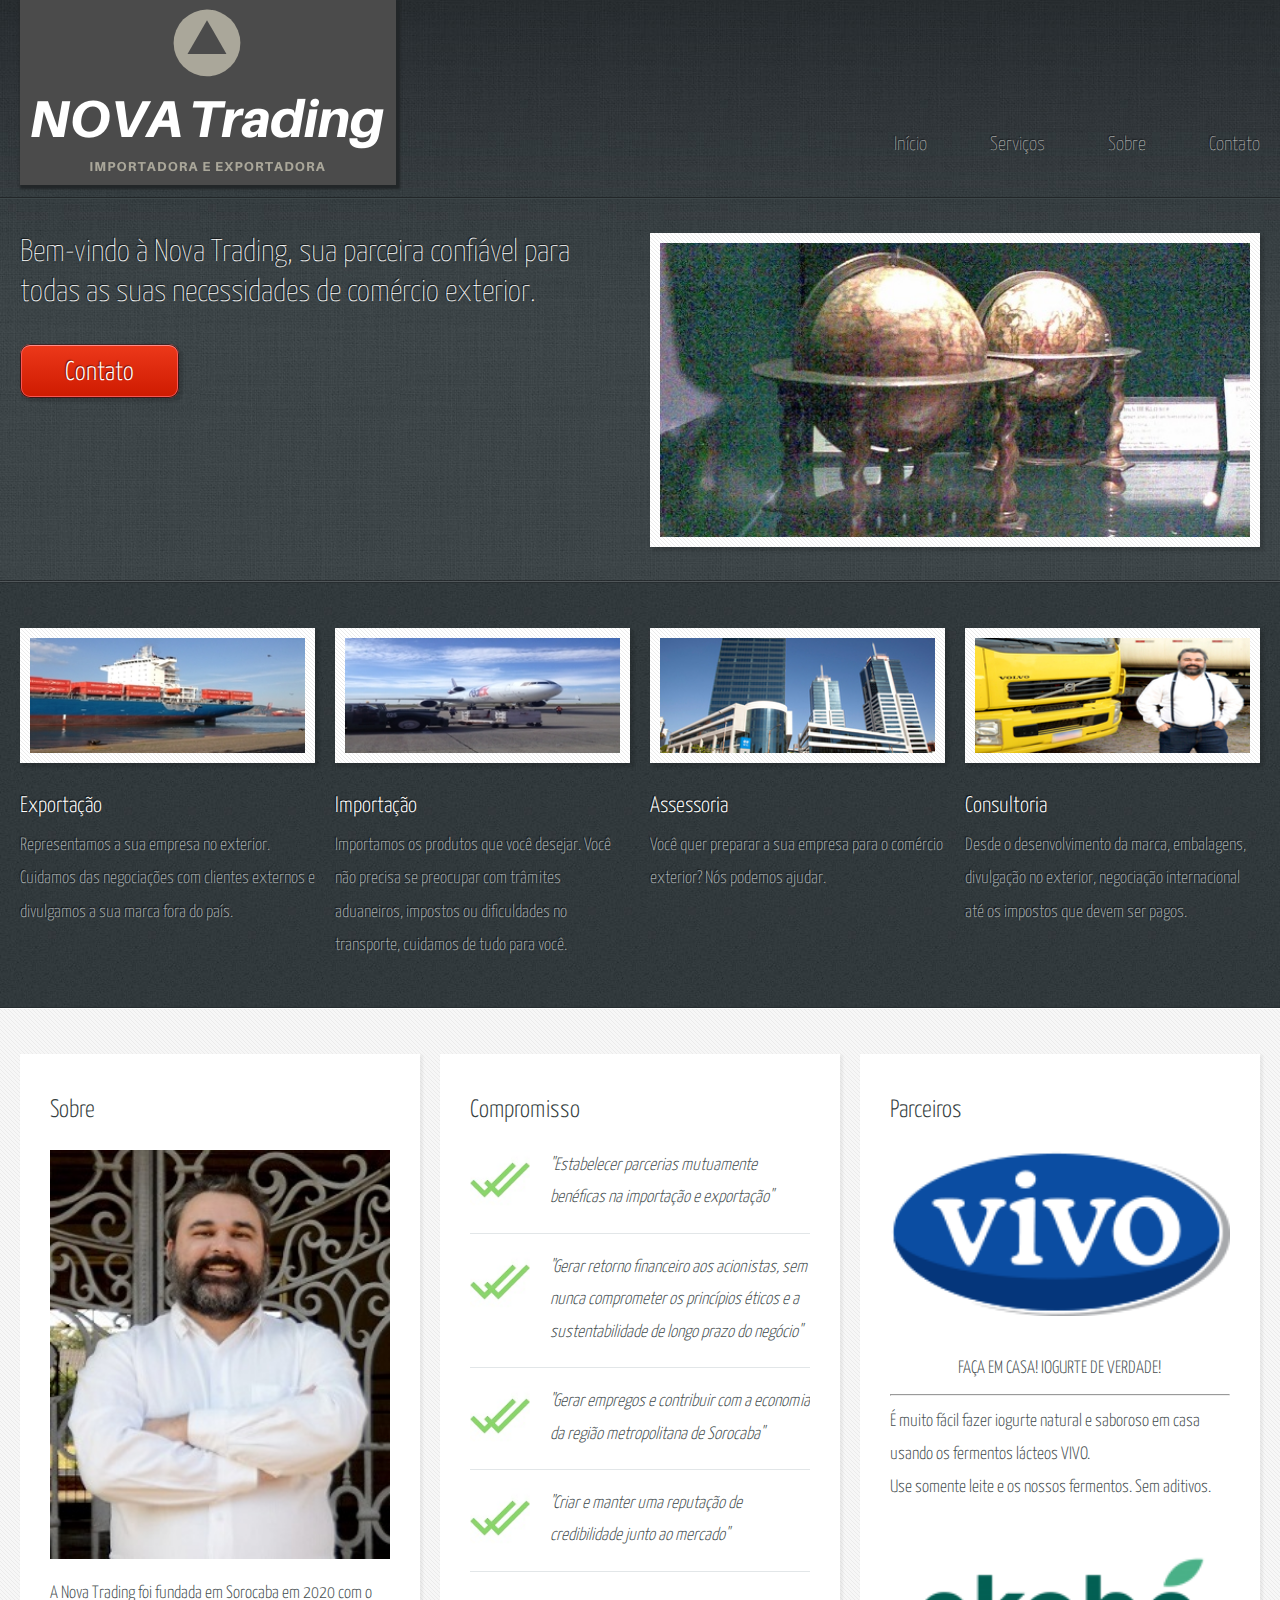
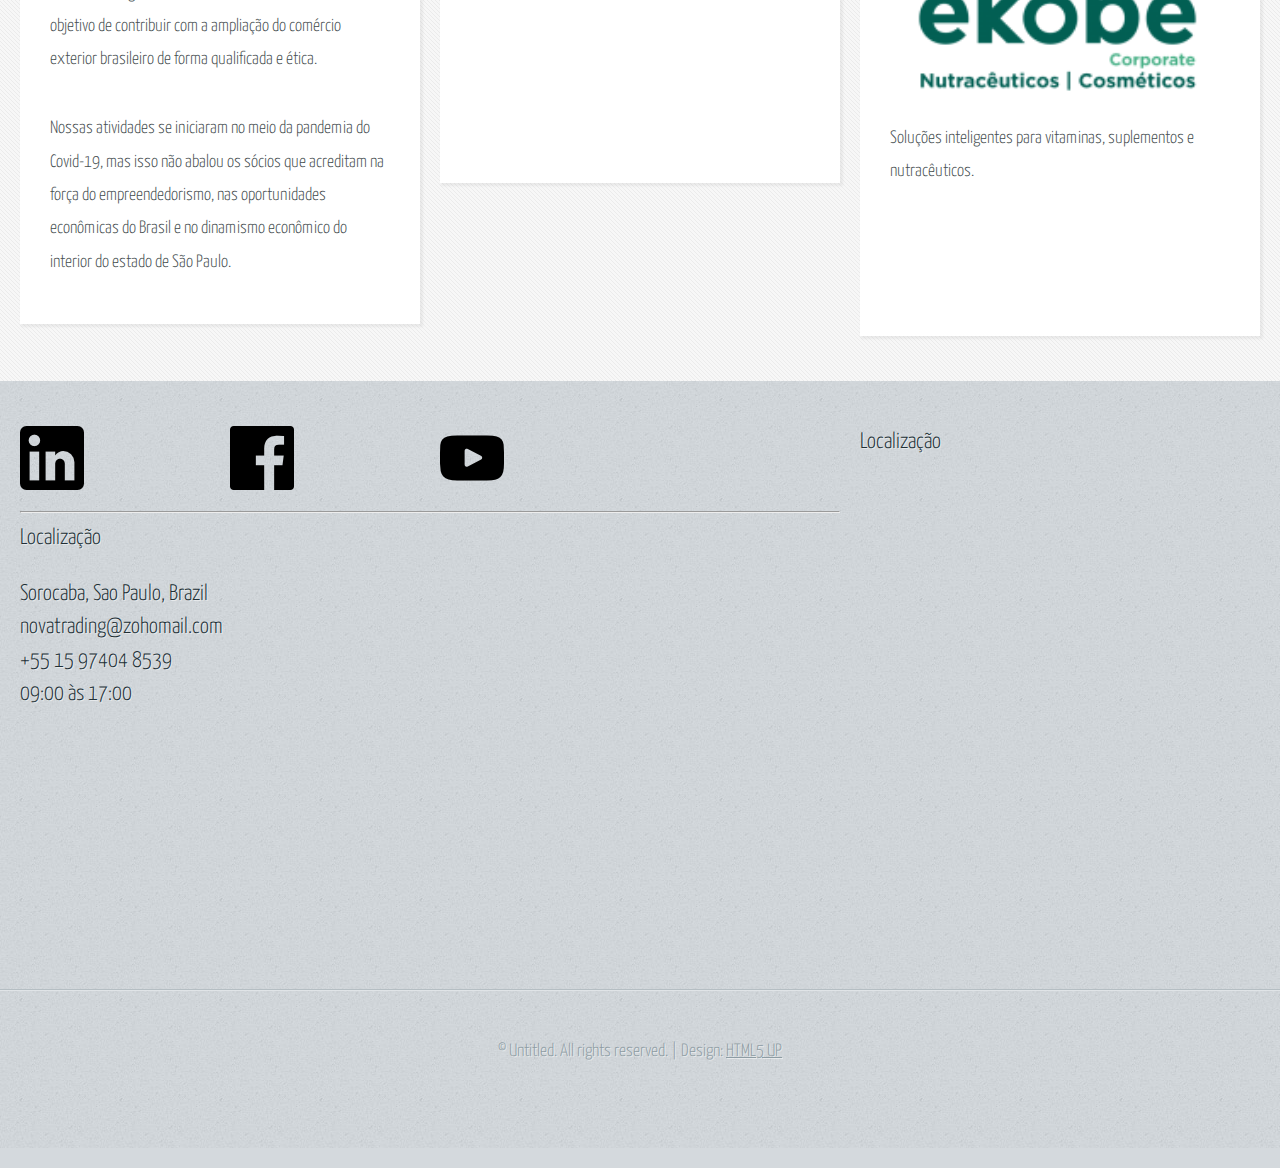
==== index.html @ 3f0acc8b "Ajustes na página inicial" ====
<!DOCTYPE HTML>
<!--
	Halcyonic by HTML5 UP
	html5up.net | @ajlkn
	Free for personal and commercial use under the CCA 3.0 license (html5up.net/license)
-->
<html>
	<head>
		<title>NOVA Trading - Importadora e Exportadora</title>
		<meta charset="utf-8" />
		<meta name="viewport" content="width=device-width, initial-scale=1, user-scalable=no" />
		<link rel="stylesheet" href="assets/css/main.css" />
	</head>
	<body>
		<div id="page-wrapper">

			<!-- Header -->
				<section id="header">
					<div class="container">
						<div class="row">
							<div class="col-12">

								<!-- Logo 
									<h1><a href="index.html" id="logo">Nova Trading</a></h1>-->
									<a href="index.html"><img src="images/logo.png" alt="" class="shadow" /></a>									

								<!-- Nav -->
									<nav id="nav">
										<a href="index.html">Início</a>
										<a href="servicos.html">Serviços</a>
										<a href="sobre.html">Sobre</a>
										<a href="contato.html">Contato</a>
									</nav>

							</div>
						</div>
					</div>
					<div id="banner">
						<div class="container">
							<div class="row">
								<div class="col-6 col-12-medium">

									<!-- Banner Copy -->
										<p>Bem-vindo à Nova Trading, sua parceira confiável para todas as suas necessidades de comércio exterior.</p>
										<a href="#" class="button-large">Contato</a>

								</div>
								<div class="col-6 col-12-medium imp-medium">

									<!-- Banner Image -->
									<a href="#" class="bordered-feature-image"><img src="images/banner.jpg" alt="" /></a>

								</div>
							</div>
						</div>
					</div>
				</section>

			<!-- Features -->
				<section id="features">
					<div class="container">
						<div class="row">
							<div class="col-3 col-6-medium col-12-small">

								<!-- Feature #1 -->
									<section>
										<a href="servicos.html" class="bordered-feature-image"><img src="images/pic01-exportacao.jpg" alt="" /></a>
										<h2>Exportação</h2>
										<p>
Representamos a sua empresa no exterior. Cuidamos das negociações com clientes externos e divulgamos a sua marca fora do país.											
										</p>
									</section>

							</div>
							<div class="col-3 col-6-medium col-12-small">

								<!-- Feature #2 -->
									<section>
										<a href="servicos.html" class="bordered-feature-image"><img src="images/pic02-importacao.jpg" alt="" /></a>
										<h2>Importação</h2>
										<p>
Importamos os produtos que você desejar. Você não precisa se preocupar com trâmites aduaneiros, impostos ou dificuldades no transporte, cuidamos de tudo para você.
										</p>
									</section>

							</div>
							<div class="col-3 col-6-medium col-12-small">

								<!-- Feature #3 -->
									<section>
										<a href="servicos.html" class="bordered-feature-image"><img src="images/pic03-assessoria.jpg" alt="" /></a>
										<h2>Assessoria</h2>
										<p>
Você quer preparar a sua empresa para o comércio exterior? Nós podemos ajudar. 
										</p>
									</section>

							</div>

							<div class="col-3 col-6-medium col-12-small">

								<!-- Feature #4 -->														
									<section>
										<a href="servicos.html" class="bordered-feature-image"><img src="images/pic04-consultoria.jpg" alt="" /></a>
										<h2>Consultoria</h2>
										<p>
Desde o desenvolvimento da marca, embalagens, divulgação no exterior, negociação internacional até os impostos que devem ser pagos.
										</p>
									</section>									
							</div>

						</div>
					</div>
				</section>

			<!-- Content -->
				<section id="content">
					<div class="container">
						<div class="row aln-center">
							<div class="col-4 col-12-medium">

								<!-- Box #1 -->
									<section>
										<header>
											<h2>Sobre</h2>
											<h3></h3>
										</header>
										<a href="http://lattes.cnpq.br/8724886838168223" class="feature-image" target="_blank"><img src="images/pic05.jpg" alt="" /></a>
										<p>
A Nova Trading foi fundada em Sorocaba em 2020 com o objetivo de contribuir com a ampliação do comércio exterior brasileiro de forma qualificada e ética.</p>
<p>Nossas atividades se iniciaram no meio da pandemia do Covid-19, mas isso não abalou os sócios que acreditam na força do empreendedorismo, nas oportunidades econômicas do Brasil e no dinamismo econômico do interior do estado de São Paulo.										
</p>
									</section>

							</div>

							<div class="col-4 col-6-medium col-12-small">
								<!-- Box #3 -->
									<section>
										<header>
											<h2>Compromisso</h2>
											<h3></h3>
										</header>
										<ul class="quote-list">
											<li>
												<img src="images/pic06.jpg" alt="" />
												<p>"Estabelecer parcerias mutuamente benéficas na importação e exportação"</p>
												<span></span>
											</li>
											<li>
												<img src="images/pic06.jpg" alt="" />
												<p>"Gerar retorno financeiro aos acionistas, sem nunca comprometer os princípios éticos e a sustentabilidade de longo prazo do negócio"</p>
												<span></span>
											</li>
											<li>
												<img src="images/pic06.jpg" alt="" />
												<p>"Gerar empregos e contribuir com a economia da região metropolitana de Sorocaba"</p>
												<span></span>
											</li>
											<li>
												<img src="images/pic06.jpg" alt="" />												
												<p>"Criar e manter uma reputação de credibilidade junto ao mercado"</p>
												<span></span>
											</li>													
											<br>
											<br>
											<br>
											<br>
											<br>										
										</ul>
									</section>
							</div>

							<div class="col-4 col-12-medium">

								<!-- Box #1 -->
									<section>
										<header>
											<h2>Parceiros</h2>
											<h3></h3>
										</header>
										<a href="https://www.vivofermentos.com/" class="feature-image" target="_blank"><img src="images/logovivo.png" alt="" /></a>
										<p><center>FAÇA EM CASA! IOGURTE DE VERDADE!</center><hr>
É muito fácil fazer iogurte natural e saboroso em casa usando os fermentos lácteos VIVO.<br> Use somente leite e os nossos fermentos. Sem aditivos.</p>


<a href="https://www.ekobe.ind.br/" class="feature-image" target="_blank"><img src="images/logoekobe.png" alt="" /></a>
<p>Soluções inteligentes para vitaminas, suplementos e nutracêuticos.</p>
<br>
<br>
									</section>							

							</div>							

						</div>
					</div>
				</section>

			<!-- Footer -->
				<section id="footer">
					<div class="container">
						<div class="row">
							<div class="col-8 col-12-medium">

								<!-- Links -->
									<section>
										<div>
											<div class="row">
												<div class="col-3 col-12-small">
													<ul class="link-list last-child">
														<li><a href="https://www.linkedin.com/company/nova-trading-business/?viewAsMember=true" target="_blank">
															<img src="images/logotipo-do-linkedin.png" alt="linkedin" /></a>
														</li>
													</ul>
												</div>
												<div class="col-3 col-12-small">
													<ul class="link-list last-child">
														<li><a href="https://www.facebook.com/NTimportacao/" target="_blank">
															<img src="images/logotipo-do-aplicativo-do-facebook.png" alt="facebook" /></a>
														</li>
													</ul>
												</div>
												<div class="col-3 col-12-small">
													<ul class="link-list last-child">
														<li><a href="https://www.youtube.com/@LogisticaSimples" target="_blank">
															<img src="images/logotipo-de-youtube.png" alt="" /></a>
														</li>														
													</ul>
												</div>
												<div class="col-3 col-12-small">
													<ul class="link-list last-child">
														<li><a href="" target="_blank">
															<img src="" alt="" /></a>
														</li>
													</ul>
												</div>
											</div>
											<hr>
											<h2>Localização</h2>
											<h2>
												Sorocaba, Sao Paulo, Brazil<br>
												novatrading@zohomail.com<br>
												+55 15 97404 8539<br>
												09:00 às 17:00	<br>									
											</h2>
										</div>
									</section>

							</div>
							<div class="col-4 col-12-medium imp-medium">

								<!-- Blurb -->
									<section>
										<h2>Localização</h2>
										<p>
											<iframe src="https://www.google.com/maps/embed?pb=!1m18!1m12!1m3!1d1829.3680825242043!2d-47.428088938165345!3d-23.506010731807315!2m3!1f0!2f0!3f0!3m2!1i1024!2i768!4f13.1!3m3!1m2!1s0x230111fb3be46d83%3A0x1280d525f5ab58a6!2sNova%20Trading!5e0!3m2!1spt-BR!2sbr!4v1706142538919!5m2!1spt-BR!2sbr" width="600" height="450" style="border:0;" allowfullscreen="" loading="lazy" referrerpolicy="no-referrer-when-downgrade"></iframe>
										</p>
									</section>

							</div>
						</div>
					</div>
				</section>

			<!-- Copyright -->
				<div id="copyright">
					&copy; Untitled. All rights reserved. | Design: <a href="http://html5up.net">HTML5 UP</a>
				</div>

		</div>

		<!-- Scripts -->
			<script src="assets/js/jquery.min.js"></script>
			<script src="assets/js/browser.min.js"></script>
			<script src="assets/js/breakpoints.min.js"></script>
			<script src="assets/js/util.js"></script>
			<script src="assets/js/main.js"></script>

	</body>
</html>
---- assets/css/main.css ----
@import url("https://fonts.googleapis.com/css?family=Yanone+Kaffeesatz:400,300,200");

/*
	Halcyonic by HTML5 UP
	html5up.net | @ajlkn
	Free for personal and commercial use under the CCA 3.0 license (html5up.net/license)
*/

html, body, div, span, applet, object,
iframe, h1, h2, h3, h4, h5, h6, p, blockquote,
pre, a, abbr, acronym, address, big, cite,
code, del, dfn, em, img, ins, kbd, q, s, samp,
small, strike, strong, sub, sup, tt, var, b,
u, i, center, dl, dt, dd, ol, ul, li, fieldset,
form, label, legend, table, caption, tbody,
tfoot, thead, tr, th, td, article, aside,
canvas, details, embed, figure, figcaption,
footer, header, hgroup, menu, nav, output, ruby,
section, summary, time, mark, audio, video {
	margin: 0;
	padding: 0;
	border: 0;
	font-size: 100%;
	font: inherit;
	vertical-align: baseline;}

article, aside, details, figcaption, figure,
footer, header, hgroup, menu, nav, section {
	display: block;}

body {
	line-height: 1;
}

ol, ul {
	list-style: none;
}

blockquote, q {
	quotes: none;
}

	blockquote:before, blockquote:after, q:before, q:after {
		content: '';
		content: none;
	}

table {
	border-collapse: collapse;
	border-spacing: 0;
}

body {
	-webkit-text-size-adjust: none;
}

mark {
	background-color: transparent;
	color: inherit;
}

input::-moz-focus-inner {
	border: 0;
	padding: 0;
}

input, select, textarea {
	-moz-appearance: none;
	-webkit-appearance: none;
	-ms-appearance: none;
	appearance: none;
}

/* Basic */

	html {
		box-sizing: border-box;
	}

	*, *:before, *:after {
		box-sizing: inherit;
	}

	body {
		background: #D4D9DD url("images/bg03.jpg");
		color: #474f51;
		font-size: 13.5pt;
		font-family: 'Yanone Kaffeesatz';
		line-height: 1.85em;
		font-weight: 300;
	}

	input, textarea, select {
		color: #474f51;
		font-size: 13.5pt;
		font-family: 'Yanone Kaffeesatz';
		line-height: 1.85em;
		font-weight: 300;
	}

	ul, ol, p, dl {
		margin: 0 0 2em 0;
	}

	a {
		text-decoration: underline;
	}

		a:hover {
			text-decoration: none;
		}

	section > :last-child,
	section:last-child,
	.last-child {
		margin-bottom: 0 !important;
	}

/* Container */

	.container {
		margin: 0 auto;
		max-width: 100%;
		width: 1200px;
	}

		@media screen and (max-width: 1680px) {

			.container {
				width: 1200px;
			}

		}

		@media screen and (max-width: 1280px) {

			.container {
				width: calc(100% - 40px);
			}

		}

		@media screen and (max-width: 980px) {

			.container {
				width: calc(100% - 50px);
			}

		}

		@media screen and (max-width: 736px) {

			.container {
				width: calc(100% - 40px);
			}

		}

/* Row */

	.row {
		display: flex;
		flex-wrap: wrap;
		box-sizing: border-box;
		align-items: stretch;
	}

		.row > * {
			box-sizing: border-box;
		}

		.row.gtr-uniform > * > :last-child {
			margin-bottom: 0;
		}

		.row.aln-left {
			justify-content: flex-start;
		}

		.row.aln-center {
			justify-content: center;
		}

		.row.aln-right {
			justify-content: flex-end;
		}

		.row.aln-top {
			align-items: flex-start;
		}

		.row.aln-middle {
			align-items: center;
		}

		.row.aln-bottom {
			align-items: flex-end;
		}

		.row > .imp {
			order: -1;
		}

		.row > .col-1 {
			width: 8.33333%;
		}

		.row > .off-1 {
			margin-left: 8.33333%;
		}

		.row > .col-2 {
			width: 16.66667%;
		}

		.row > .off-2 {
			margin-left: 16.66667%;
		}

		.row > .col-3 {
			width: 25%;
		}

		.row > .off-3 {
			margin-left: 25%;
		}

		.row > .col-4 {
			width: 33.33333%;
		}

		.row > .off-4 {
			margin-left: 33.33333%;
		}

		.row > .col-5 {
			width: 41.66667%;
		}

		.row > .off-5 {
			margin-left: 41.66667%;
		}

		.row > .col-6 {
			width: 50%;
		}

		.row > .off-6 {
			margin-left: 50%;
		}

		.row > .col-7 {
			width: 58.33333%;
		}

		.row > .off-7 {
			margin-left: 58.33333%;
		}

		.row > .col-8 {
			width: 66.66667%;
		}

		.row > .off-8 {
			margin-left: 66.66667%;
		}

		.row > .col-9 {
			width: 75%;
		}

		.row > .off-9 {
			margin-left: 75%;
		}

		.row > .col-10 {
			width: 83.33333%;
		}

		.row > .off-10 {
			margin-left: 83.33333%;
		}

		.row > .col-11 {
			width: 91.66667%;
		}

		.row > .off-11 {
			margin-left: 91.66667%;
		}

		.row > .col-12 {
			width: 100%;
		}

		.row > .col-12 .shadow {
			box-shadow: 2px 2px 2px 2px #222628;
		}

		.row > .off-12 {
			margin-left: 100%;
		}

		.row.gtr-0 {
			margin-top: 0px;
			margin-left: 0px;
		}

			.row.gtr-0 > * {
				padding: 0px 0 0 0px;
			}

			.row.gtr-0.gtr-uniform {
				margin-top: 0px;
			}

				.row.gtr-0.gtr-uniform > * {
					padding-top: 0px;
				}

		.row.gtr-25 {
			margin-top: -6.25px;
			margin-left: -6.25px;
		}

			.row.gtr-25 > * {
				padding: 6.25px 0 0 6.25px;
			}

			.row.gtr-25.gtr-uniform {
				margin-top: -6.25px;
			}

				.row.gtr-25.gtr-uniform > * {
					padding-top: 6.25px;
				}

		.row.gtr-50 {
			margin-top: -12.5px;
			margin-left: -12.5px;
		}

			.row.gtr-50 > * {
				padding: 12.5px 0 0 12.5px;
			}

			.row.gtr-50.gtr-uniform {
				margin-top: -12.5px;
			}

				.row.gtr-50.gtr-uniform > * {
					padding-top: 12.5px;
				}

		.row {
			margin-top: -25px;
			margin-left: -25px;
		}

			.row > * {
				padding: 25px 0 0 25px;
			}

			.row.gtr-uniform {
				margin-top: -25px;
			}

				.row.gtr-uniform > * {
					padding-top: 25px;
				}

		.row.gtr-150 {
			margin-top: -37.5px;
			margin-left: -37.5px;
		}

			.row.gtr-150 > * {
				padding: 37.5px 0 0 37.5px;
			}

			.row.gtr-150.gtr-uniform {
				margin-top: -37.5px;
			}

				.row.gtr-150.gtr-uniform > * {
					padding-top: 37.5px;
				}

		.row.gtr-200 {
			margin-top: -50px;
			margin-left: -50px;
		}

			.row.gtr-200 > * {
				padding: 50px 0 0 50px;
			}

			.row.gtr-200.gtr-uniform {
				margin-top: -50px;
			}

				.row.gtr-200.gtr-uniform > * {
					padding-top: 50px;
				}

		@media screen and (max-width: 1680px) {

			.row {
				display: flex;
				flex-wrap: wrap;
				box-sizing: border-box;
				align-items: stretch;
			}

				.row > * {
					box-sizing: border-box;
				}

				.row.gtr-uniform > * > :last-child {
					margin-bottom: 0;
				}

				.row.aln-left {
					justify-content: flex-start;
				}

				.row.aln-center {
					justify-content: center;
				}

				.row.aln-right {
					justify-content: flex-end;
				}

				.row.aln-top {
					align-items: flex-start;
				}

				.row.aln-middle {
					align-items: center;
				}

				.row.aln-bottom {
					align-items: flex-end;
				}

				.row > .imp-xlarge {
					order: -1;
				}

				.row > .col-1-xlarge {
					width: 8.33333%;
				}

				.row > .off-1-xlarge {
					margin-left: 8.33333%;
				}

				.row > .col-2-xlarge {
					width: 16.66667%;
				}

				.row > .off-2-xlarge {
					margin-left: 16.66667%;
				}

				.row > .col-3-xlarge {
					width: 25%;
				}

				.row > .off-3-xlarge {
					margin-left: 25%;
				}

				.row > .col-4-xlarge {
					width: 33.33333%;
				}

				.row > .off-4-xlarge {
					margin-left: 33.33333%;
				}

				.row > .col-5-xlarge {
					width: 41.66667%;
				}

				.row > .off-5-xlarge {
					margin-left: 41.66667%;
				}

				.row > .col-6-xlarge {
					width: 50%;
				}

				.row > .off-6-xlarge {
					margin-left: 50%;
				}

				.row > .col-7-xlarge {
					width: 58.33333%;
				}

				.row > .off-7-xlarge {
					margin-left: 58.33333%;
				}

				.row > .col-8-xlarge {
					width: 66.66667%;
				}

				.row > .off-8-xlarge {
					margin-left: 66.66667%;
				}

				.row > .col-9-xlarge {
					width: 75%;
				}

				.row > .off-9-xlarge {
					margin-left: 75%;
				}

				.row > .col-10-xlarge {
					width: 83.33333%;
				}

				.row > .off-10-xlarge {
					margin-left: 83.33333%;
				}

				.row > .col-11-xlarge {
					width: 91.66667%;
				}

				.row > .off-11-xlarge {
					margin-left: 91.66667%;
				}

				.row > .col-12-xlarge {
					width: 100%;
				}

				.row > .off-12-xlarge {
					margin-left: 100%;
				}

				.row.gtr-0 {
					margin-top: 0px;
					margin-left: 0px;
				}

					.row.gtr-0 > * {
						padding: 0px 0 0 0px;
					}

					.row.gtr-0.gtr-uniform {
						margin-top: 0px;
					}

						.row.gtr-0.gtr-uniform > * {
							padding-top: 0px;
						}

				.row.gtr-25 {
					margin-top: -6.25px;
					margin-left: -6.25px;
				}

					.row.gtr-25 > * {
						padding: 6.25px 0 0 6.25px;
					}

					.row.gtr-25.gtr-uniform {
						margin-top: -6.25px;
					}

						.row.gtr-25.gtr-uniform > * {
							padding-top: 6.25px;
						}

				.row.gtr-50 {
					margin-top: -12.5px;
					margin-left: -12.5px;
				}

					.row.gtr-50 > * {
						padding: 12.5px 0 0 12.5px;
					}

					.row.gtr-50.gtr-uniform {
						margin-top: -12.5px;
					}

						.row.gtr-50.gtr-uniform > * {
							padding-top: 12.5px;
						}

				.row {
					margin-top: -25px;
					margin-left: -25px;
				}

					.row > * {
						padding: 25px 0 0 25px;
					}

					.row.gtr-uniform {
						margin-top: -25px;
					}

						.row.gtr-uniform > * {
							padding-top: 25px;
						}

				.row.gtr-150 {
					margin-top: -37.5px;
					margin-left: -37.5px;
				}

					.row.gtr-150 > * {
						padding: 37.5px 0 0 37.5px;
					}

					.row.gtr-150.gtr-uniform {
						margin-top: -37.5px;
					}

						.row.gtr-150.gtr-uniform > * {
							padding-top: 37.5px;
						}

				.row.gtr-200 {
					margin-top: -50px;
					margin-left: -50px;
				}

					.row.gtr-200 > * {
						padding: 50px 0 0 50px;
					}

					.row.gtr-200.gtr-uniform {
						margin-top: -50px;
					}

						.row.gtr-200.gtr-uniform > * {
							padding-top: 50px;
						}

		}

		@media screen and (max-width: 1280px) {

			.row {
				display: flex;
				flex-wrap: wrap;
				box-sizing: border-box;
				align-items: stretch;
			}

				.row > * {
					box-sizing: border-box;
				}

				.row.gtr-uniform > * > :last-child {
					margin-bottom: 0;
				}

				.row.aln-left {
					justify-content: flex-start;
				}

				.row.aln-center {
					justify-content: center;
				}

				.row.aln-right {
					justify-content: flex-end;
				}

				.row.aln-top {
					align-items: flex-start;
				}

				.row.aln-middle {
					align-items: center;
				}

				.row.aln-bottom {
					align-items: flex-end;
				}

				.row > .imp-large {
					order: -1;
				}

				.row > .col-1-large {
					width: 8.33333%;
				}

				.row > .off-1-large {
					margin-left: 8.33333%;
				}

				.row > .col-2-large {
					width: 16.66667%;
				}

				.row > .off-2-large {
					margin-left: 16.66667%;
				}

				.row > .col-3-large {
					width: 25%;
				}

				.row > .off-3-large {
					margin-left: 25%;
				}

				.row > .col-4-large {
					width: 33.33333%;
				}

				.row > .off-4-large {
					margin-left: 33.33333%;
				}

				.row > .col-5-large {
					width: 41.66667%;
				}

				.row > .off-5-large {
					margin-left: 41.66667%;
				}

				.row > .col-6-large {
					width: 50%;
				}

				.row > .off-6-large {
					margin-left: 50%;
				}

				.row > .col-7-large {
					width: 58.33333%;
				}

				.row > .off-7-large {
					margin-left: 58.33333%;
				}

				.row > .col-8-large {
					width: 66.66667%;
				}

				.row > .off-8-large {
					margin-left: 66.66667%;
				}

				.row > .col-9-large {
					width: 75%;
				}

				.row > .off-9-large {
					margin-left: 75%;
				}

				.row > .col-10-large {
					width: 83.33333%;
				}

				.row > .off-10-large {
					margin-left: 83.33333%;
				}

				.row > .col-11-large {
					width: 91.66667%;
				}

				.row > .off-11-large {
					margin-left: 91.66667%;
				}

				.row > .col-12-large {
					width: 100%;
				}

				.row > .off-12-large {
					margin-left: 100%;
				}

				.row.gtr-0 {
					margin-top: 0px;
					margin-left: 0px;
				}

					.row.gtr-0 > * {
						padding: 0px 0 0 0px;
					}

					.row.gtr-0.gtr-uniform {
						margin-top: 0px;
					}

						.row.gtr-0.gtr-uniform > * {
							padding-top: 0px;
						}

				.row.gtr-25 {
					margin-top: -5px;
					margin-left: -5px;
				}

					.row.gtr-25 > * {
						padding: 5px 0 0 5px;
					}

					.row.gtr-25.gtr-uniform {
						margin-top: -5px;
					}

						.row.gtr-25.gtr-uniform > * {
							padding-top: 5px;
						}

				.row.gtr-50 {
					margin-top: -10px;
					margin-left: -10px;
				}

					.row.gtr-50 > * {
						padding: 10px 0 0 10px;
					}

					.row.gtr-50.gtr-uniform {
						margin-top: -10px;
					}

						.row.gtr-50.gtr-uniform > * {
							padding-top: 10px;
						}

				.row {
					margin-top: -20px;
					margin-left: -20px;
				}

					.row > * {
						padding: 20px 0 0 20px;
					}

					.row.gtr-uniform {
						margin-top: -20px;
					}

						.row.gtr-uniform > * {
							padding-top: 20px;
						}

				.row.gtr-150 {
					margin-top: -30px;
					margin-left: -30px;
				}

					.row.gtr-150 > * {
						padding: 30px 0 0 30px;
					}

					.row.gtr-150.gtr-uniform {
						margin-top: -30px;
					}

						.row.gtr-150.gtr-uniform > * {
							padding-top: 30px;
						}

				.row.gtr-200 {
					margin-top: -40px;
					margin-left: -40px;
				}

					.row.gtr-200 > * {
						padding: 40px 0 0 40px;
					}

					.row.gtr-200.gtr-uniform {
						margin-top: -40px;
					}

						.row.gtr-200.gtr-uniform > * {
							padding-top: 40px;
						}

		}

		@media screen and (max-width: 980px) {

			.row {
				display: flex;
				flex-wrap: wrap;
				box-sizing: border-box;
				align-items: stretch;
			}

				.row > * {
					box-sizing: border-box;
				}

				.row.gtr-uniform > * > :last-child {
					margin-bottom: 0;
				}

				.row.aln-left {
					justify-content: flex-start;
				}

				.row.aln-center {
					justify-content: center;
				}

				.row.aln-right {
					justify-content: flex-end;
				}

				.row.aln-top {
					align-items: flex-start;
				}

				.row.aln-middle {
					align-items: center;
				}

				.row.aln-bottom {
					align-items: flex-end;
				}

				.row > .imp-medium {
					order: -1;
				}

				.row > .col-1-medium {
					width: 8.33333%;
				}

				.row > .off-1-medium {
					margin-left: 8.33333%;
				}

				.row > .col-2-medium {
					width: 16.66667%;
				}

				.row > .off-2-medium {
					margin-left: 16.66667%;
				}

				.row > .col-3-medium {
					width: 25%;
				}

				.row > .off-3-medium {
					margin-left: 25%;
				}

				.row > .col-4-medium {
					width: 33.33333%;
				}

				.row > .off-4-medium {
					margin-left: 33.33333%;
				}

				.row > .col-5-medium {
					width: 41.66667%;
				}

				.row > .off-5-medium {
					margin-left: 41.66667%;
				}

				.row > .col-6-medium {
					width: 50%;
				}

				.row > .off-6-medium {
					margin-left: 50%;
				}

				.row > .col-7-medium {
					width: 58.33333%;
				}

				.row > .off-7-medium {
					margin-left: 58.33333%;
				}

				.row > .col-8-medium {
					width: 66.66667%;
				}

				.row > .off-8-medium {
					margin-left: 66.66667%;
				}

				.row > .col-9-medium {
					width: 75%;
				}

				.row > .off-9-medium {
					margin-left: 75%;
				}

				.row > .col-10-medium {
					width: 83.33333%;
				}

				.row > .off-10-medium {
					margin-left: 83.33333%;
				}

				.row > .col-11-medium {
					width: 91.66667%;
				}

				.row > .off-11-medium {
					margin-left: 91.66667%;
				}

				.row > .col-12-medium {
					width: 100%;
				}

				.row > .off-12-medium {
					margin-left: 100%;
				}

				.row.gtr-0 {
					margin-top: 0px;
					margin-left: 0px;
				}

					.row.gtr-0 > * {
						padding: 0px 0 0 0px;
					}

					.row.gtr-0.gtr-uniform {
						margin-top: 0px;
					}

						.row.gtr-0.gtr-uniform > * {
							padding-top: 0px;
						}

				.row.gtr-25 {
					margin-top: -6.25px;
					margin-left: -6.25px;
				}

					.row.gtr-25 > * {
						padding: 6.25px 0 0 6.25px;
					}

					.row.gtr-25.gtr-uniform {
						margin-top: -6.25px;
					}

						.row.gtr-25.gtr-uniform > * {
							padding-top: 6.25px;
						}

				.row.gtr-50 {
					margin-top: -12.5px;
					margin-left: -12.5px;
				}

					.row.gtr-50 > * {
						padding: 12.5px 0 0 12.5px;
					}

					.row.gtr-50.gtr-uniform {
						margin-top: -12.5px;
					}

						.row.gtr-50.gtr-uniform > * {
							padding-top: 12.5px;
						}

				.row {
					margin-top: -25px;
					margin-left: -25px;
				}

					.row > * {
						padding: 25px 0 0 25px;
					}

					.row.gtr-uniform {
						margin-top: -25px;
					}

						.row.gtr-uniform > * {
							padding-top: 25px;
						}

				.row.gtr-150 {
					margin-top: -37.5px;
					margin-left: -37.5px;
				}

					.row.gtr-150 > * {
						padding: 37.5px 0 0 37.5px;
					}

					.row.gtr-150.gtr-uniform {
						margin-top: -37.5px;
					}

						.row.gtr-150.gtr-uniform > * {
							padding-top: 37.5px;
						}

				.row.gtr-200 {
					margin-top: -50px;
					margin-left: -50px;
				}

					.row.gtr-200 > * {
						padding: 50px 0 0 50px;
					}

					.row.gtr-200.gtr-uniform {
						margin-top: -50px;
					}

						.row.gtr-200.gtr-uniform > * {
							padding-top: 50px;
						}

		}

		@media screen and (max-width: 736px) {

			.row {
				display: flex;
				flex-wrap: wrap;
				box-sizing: border-box;
				align-items: stretch;
			}

				.row > * {
					box-sizing: border-box;
				}

				.row.gtr-uniform > * > :last-child {
					margin-bottom: 0;
				}

				.row.aln-left {
					justify-content: flex-start;
				}

				.row.aln-center {
					justify-content: center;
				}

				.row.aln-right {
					justify-content: flex-end;
				}

				.row.aln-top {
					align-items: flex-start;
				}

				.row.aln-middle {
					align-items: center;
				}

				.row.aln-bottom {
					align-items: flex-end;
				}

				.row > .imp-small {
					order: -1;
				}

				.row > .col-1-small {
					width: 8.33333%;
				}

				.row > .off-1-small {
					margin-left: 8.33333%;
				}

				.row > .col-2-small {
					width: 16.66667%;
				}

				.row > .off-2-small {
					margin-left: 16.66667%;
				}

				.row > .col-3-small {
					width: 25%;
				}

				.row > .off-3-small {
					margin-left: 25%;
				}

				.row > .col-4-small {
					width: 33.33333%;
				}

				.row > .off-4-small {
					margin-left: 33.33333%;
				}

				.row > .col-5-small {
					width: 41.66667%;
				}

				.row > .off-5-small {
					margin-left: 41.66667%;
				}

				.row > .col-6-small {
					width: 50%;
				}

				.row > .off-6-small {
					margin-left: 50%;
				}

				.row > .col-7-small {
					width: 58.33333%;
				}

				.row > .off-7-small {
					margin-left: 58.33333%;
				}

				.row > .col-8-small {
					width: 66.66667%;
				}

				.row > .off-8-small {
					margin-left: 66.66667%;
				}

				.row > .col-9-small {
					width: 75%;
				}

				.row > .off-9-small {
					margin-left: 75%;
				}

				.row > .col-10-small {
					width: 83.33333%;
				}

				.row > .off-10-small {
					margin-left: 83.33333%;
				}

				.row > .col-11-small {
					width: 91.66667%;
				}

				.row > .off-11-small {
					margin-left: 91.66667%;
				}

				.row > .col-12-small {
					width: 100%;
				}

				.row > .off-12-small {
					margin-left: 100%;
				}

				.row.gtr-0 {
					margin-top: 0px;
					margin-left: 0px;
				}

					.row.gtr-0 > * {
						padding: 0px 0 0 0px;
					}

					.row.gtr-0.gtr-uniform {
						margin-top: 0px;
					}

						.row.gtr-0.gtr-uniform > * {
							padding-top: 0px;
						}

				.row.gtr-25 {
					margin-top: -5px;
					margin-left: -5px;
				}

					.row.gtr-25 > * {
						padding: 5px 0 0 5px;
					}

					.row.gtr-25.gtr-uniform {
						margin-top: -5px;
					}

						.row.gtr-25.gtr-uniform > * {
							padding-top: 5px;
						}

				.row.gtr-50 {
					margin-top: -10px;
					margin-left: -10px;
				}

					.row.gtr-50 > * {
						padding: 10px 0 0 10px;
					}

					.row.gtr-50.gtr-uniform {
						margin-top: -10px;
					}

						.row.gtr-50.gtr-uniform > * {
							padding-top: 10px;
						}

				.row {
					margin-top: -20px;
					margin-left: -20px;
				}

					.row > * {
						padding: 20px 0 0 20px;
					}

					.row.gtr-uniform {
						margin-top: -20px;
					}

						.row.gtr-uniform > * {
							padding-top: 20px;
						}

				.row.gtr-150 {
					margin-top: -30px;
					margin-left: -30px;
				}

					.row.gtr-150 > * {
						padding: 30px 0 0 30px;
					}

					.row.gtr-150.gtr-uniform {
						margin-top: -30px;
					}

						.row.gtr-150.gtr-uniform > * {
							padding-top: 30px;
						}

				.row.gtr-200 {
					margin-top: -40px;
					margin-left: -40px;
				}

					.row.gtr-200 > * {
						padding: 40px 0 0 40px;
					}

					.row.gtr-200.gtr-uniform {
						margin-top: -40px;
					}

						.row.gtr-200.gtr-uniform > * {
							padding-top: 40px;
						}

		}

/* Multi-use */

	.link-list li {
		padding: 0.2em 0 0.2em 0;
	}

		.link-list li:first-child {
			padding-top: 0 !important;
			border-top: 0 !important;
		}

		.link-list li:last-child {
			padding-bottom: 0 !important;
			border-bottom: 0 !important;
		}

	.quote-list li {
		padding: 1em 0 1em 0;
		overflow: hidden;
	}

		.quote-list li:first-child {
			padding-top: 0 !important;
			border-top: 0 !important;
		}

		.quote-list li:last-child {
			padding-bottom: 0 !important;
			border-bottom: 0 !important;
		}

		.quote-list li img {
			float: left;
		}

		.quote-list li p {
			margin: 0 0 0 90px;
			font-size: 1.2em;
			font-style: italic;
		}

		.quote-list li span {
			display: block;
			margin-left: 90px;
			font-size: 0.9em;
			font-weight: 400;
		}

	.check-list li {
		padding: 0.7em 0 0.7em 45px;
		font-size: 1.2em;
		background: url("images/icon-checkmark.png") 0px 1.05em no-repeat;
	}

		.check-list li:first-child {
			padding-top: 0 !important;
			border-top: 0 !important;
			background-position: 0 0.3em;
		}

		.check-list li:last-child {
			padding-bottom: 0 !important;
			border-bottom: 0 !important;
		}

	.feature-image {
		display: block;
		margin: 0 0 2em 0;
		outline: 0;
	}

		.feature-image img {
			display: block;
			width: 100%;
		}

	.bordered-feature-image {
		display: block;
		background: #fff url("images/bg04.png");
		padding: 10px;
		box-shadow: 3px 3px 3px 1px rgba(0, 0, 0, 0.15);
		margin: 0 0 1.5em 0;
		outline: 0;
	}

		.bordered-feature-image img {
			display: block;
			width: 100%;
		}

	.button-large {
		background-image: -moz-linear-gradient(top, #ed391b, #ce1a00);
		background-image: -webkit-linear-gradient(top, #ed391b, #ce1a00);
		background-image: -ms-linear-gradient(top, #ed391b, #ce1a00);
		background-image: linear-gradient(top, #ed391b, #ce1a00);
		display: inline-block;
		background-color: #ed391b;
		color: #fff;
		text-decoration: none;
		font-size: 1.75em;
		height: 2em;
		line-height: 2.125em;
		font-weight: 300;
		padding: 0 45px;
		outline: 0;
		border-radius: 10px;
		box-shadow: inset 0px 0px 0px 1px rgba(0, 0, 0, 0.75), inset 0px 2px 0px 0px rgba(255, 192, 192, 0.5), inset 0px 0px 0px 2px rgba(255, 96, 96, 0.85), 3px 3px 3px 1px rgba(0, 0, 0, 0.15);
		text-shadow: -1px -1px 1px rgba(0, 0, 0, 0.5);
	}

		.button-large:hover {
			background-image: -moz-linear-gradient(top, #fd492b, #de2a10);
			background-image: -webkit-linear-gradient(top, #fd492b, #de2a10);
			background-image: -ms-linear-gradient(top, #fd492b, #de2a10);
			background-image: linear-gradient(top, #fd492b, #de2a10);
			background-color: #fd492b;
			box-shadow: inset 0px 0px 0px 1px rgba(0, 0, 0, 0.75), inset 0px 2px 0px 0px rgba(255, 192, 192, 0.5), inset 0px 0px 0px 2px rgba(255, 96, 96, 0.85), 3px 3px 3px 1px rgba(0, 0, 0, 0.15);
		}

		.button-large:active {
			background-image: -moz-linear-gradient(top, #ce1a00, #ed391b);
			background-image: -webkit-linear-gradient(top, #ce1a00, #ed391b);
			background-image: -ms-linear-gradient(top, #ce1a00, #ed391b);
			background-image: linear-gradient(top, #ce1a00, #ed391b);
			background-color: #ce1a00;
			box-shadow: inset 0px 0px 0px 1px rgba(0, 0, 0, 0.75), inset 0px 2px 0px 0px rgba(255, 192, 192, 0.5), inset 0px 0px 0px 2px rgba(255, 96, 96, 0.85), 3px 3px 3px 1px rgba(0, 0, 0, 0.15);
		}

/* Header */

	#header {
		position: relative;
		background: #3B4346 url("images/bg01.jpg");
		border-bottom: solid 1px #272d30;
		box-shadow: inset 0px -1px 0px 0px #51575a;
		text-shadow: -1px -1px 1px rgba(0, 0, 0, 0.75);
	}

		#header > .container {
			position: relative;
			min-height: 155px;
		}

		#header h1 {
			position: absolute;
			left: 0;
			bottom: 35px;
			font-size: 2.75em;
		}

			#header h1 a {
				color: #fff;
				text-decoration: none;
			}

		#header nav {
			position: absolute;
			right: 0;
			bottom: 35px;
			font-weight: 200;
		}

			#header nav a {
				color: #c6c8c8;
				text-decoration: none;
				font-size: 1.4em;
				margin-left: 60px;
				outline: 0;
			}

				#header nav a:hover {
					color: #f6f8f8;
				}

		.subpage #header > .container {
			height: 155px;
		}

/* Banner */

	#banner {
		border-top: solid 1px #222628;
		box-shadow: inset 0px 1px 0px 0px #3e484a;
		padding: 35px 0 35px 0;
		color: #fff;
	}

		#banner .bordered-feature-image {
			margin-bottom: 0;
		}

		#banner p {
			font-size: 2em;
			font-weight: 200;
			line-height: 1.25em;
			padding-right: 1em;
			margin: 0 0 1em 0;
		}

/* Features */

	#features {
		background: #353D40 url("images/bg02.jpg");
		border-bottom: solid 1px #272e31;
		padding: 45px 0 45px 0;
		text-shadow: -1px -1px 1px rgba(0, 0, 0, 0.75);
		color: #a0a8ab;
	}

		#features h2 {
			font-size: 1.25em;
			color: #fff;
			margin: 0 0 0.25em 0;
		}

		#features a {
			color: #e0e8eb;
		}

		#features strong {
			color: #fff;
		}

/* Content */

	#content {
		background: #f7f7f7 url("images/bg04.png");
		border-top: solid 1px #fff;
		padding: 45px 0 45px 0;
	}

		#content section {
			background: #fff;
			padding: 40px 30px 45px 30px;
			box-shadow: 2px 2px 2px 1px rgba(128, 128, 128, 0.1);
			margin: 0 0 25px 0;
		}

		#content h2 {
			font-size: 1.8em;
			color: #373f42;
			margin: 0 0 0.25em 0;
		}

		#content h3 {
			color: #96a9b5;
			font-size: 1.25em;
		}

		#content a {
			color: #ED391B;
		}

		#content header {
			margin: 0 0 2em 0;
		}

		#content .quote-list li {
			border-bottom: solid 1px #e2e6e8;
		}

		#content .link-list li {
			border-bottom: solid 1px #e2e6e8;
		}

		#content .check-list li {
			border-bottom: solid 1px #e2e6e8;
		}

/* Footer */

	#footer {
		padding: 45px 0 45px 0;
		text-shadow: 1px 1px 1px white;
		color: #546b76;
		text-shadow: 1px 1px 0px rgba(255, 255, 255, 0.5);
	}

		#footer h2 {
			font-size: 1.25em;
			color: #212f35;
			margin: 0 0 1em 0;
		}

		#footer a {
			color: #546b76;
		}

		#footer .quote-list li {
			border-top: solid 1px #e0e4e6;
			border-bottom: solid 1px #b5bec3;
		}

		#footer .link-list li {
			border-top: solid 1px #e0e4e6;
			border-bottom: solid 1px #b5bec3;
		}

		#footer .check-list li {
			border-top: solid 1px #e0e4e6;
			border-bottom: solid 1px #b5bec3;
		}

/* Copyright */

	#copyright {
		border-top: solid 1px #b5bec3;
		box-shadow: inset 0px 1px 0px 0px #e0e4e7;
		text-align: center;
		padding: 45px 0 80px 0;
		color: #8d9ca3;
		text-shadow: 1px 1px 0px rgba(255, 255, 255, 0.5);
	}

		#copyright a {
			color: #8d9ca3;
		}

/* Large */

	@media screen and (max-width: 1280px) {

		/* Multi-use */

			.check-list li {
				font-size: 1em;
				line-height: 2em;
			}

			.quote-list li {
				padding: 1em 0 1em 0;
			}

				.quote-list li img {
					width: 60px;
				}

				.quote-list li p {
					margin: 0 0 0 80px;
					font-size: 1em;
					font-style: italic;
					line-height: 1.8em;
				}

				.quote-list li span {
					display: block;
					margin-left: 80px;
					font-size: 0.8em;
					font-weight: 400;
					line-height: 1.8em;
				}

			.feature-image {
				margin: 0 0 1em 0;
			}

			.button-large {
				font-size: 1.5em;
			}

		/* Banner */

			#banner p {
				font-size: 1.75em;
			}

		/* Header */

			#header h1 {
				font-size: 2.25em;
			}

			#header nav a {
				font-size: 1.1em;
			}

		/* Content */

			#content h2 {
				font-size: 1.4em;
			}

			#content h3 {
				font-size: 1.1em;
			}

			#content header {
				margin: 0 0 1.25em 0;
			}

	}

/* Medium */

	#navPanel, #titleBar {
		display: none;
	}

	@media screen and (max-width: 980px) {

		/* Basic */

			html, body {
				overflow-x: hidden;
			}

		/* Header */

			#header {
				text-align: center;
			}

				#header > .container:first-child {
					display: none;
				}

		/* Content */

			#content {
				padding: 25px 0;
			}

		/* Nav */

			#page-wrapper {
				-moz-backface-visibility: hidden;
				-webkit-backface-visibility: hidden;
				-ms-backface-visibility: hidden;
				backface-visibility: hidden;
				-moz-transition: -moz-transform 0.5s ease;
				-webkit-transition: -webkit-transform 0.5s ease;
				-ms-transition: -ms-transform 0.5s ease;
				transition: transform 0.5s ease;
				padding-bottom: 1px;
				padding-top: 44px;
			}

			#titleBar {
				-moz-backface-visibility: hidden;
				-webkit-backface-visibility: hidden;
				-ms-backface-visibility: hidden;
				backface-visibility: hidden;
				-moz-transition: -moz-transform 0.5s ease;
				-webkit-transition: -webkit-transform 0.5s ease;
				-ms-transition: -ms-transform 0.5s ease;
				transition: transform 0.5s ease;
				display: block;
				height: 44px;
				left: 0;
				position: fixed;
				top: 0;
				width: 100%;
				z-index: 10001;
				color: #fff;
				background: url("images/bg04.jpg");
				box-shadow: inset 0px -20px 70px 0px rgba(200, 220, 245, 0.1), inset 0px -1px 0px 0px rgba(255, 255, 255, 0.1), 0px 1px 7px 0px rgba(0, 0, 0, 0.6);
				text-shadow: -1px -1px 1px rgba(0, 0, 0, 0.75);
			}

				#titleBar .title {
					display: block;
					text-align: center;
					font-size: 1.2em;
					font-weight: 400;
					line-height: 48px;
				}

				#titleBar .toggle {
					position: absolute;
					left: 0;
					top: 0;
					width: 80px;
					height: 60px;
				}

					#titleBar .toggle:after {
						content: '';
						display: block;
						position: absolute;
						top: 6px;
						left: 6px;
						color: #fff;
						background: rgba(255, 255, 255, 0.025);
						box-shadow: inset 0px 1px 0px 0px rgba(255, 255, 255, 0.1), inset 0px 0px 0px 1px rgba(255, 255, 255, 0.05), inset 0px -8px 10px 0px rgba(0, 0, 0, 0.15), 0px 1px 2px 0px rgba(0, 0, 0, 0.25);
						text-shadow: -1px -1px 1px black;
						width: 49px;
						height: 31px;
						border-radius: 8px;
					}

					#titleBar .toggle:before {
						content: '';
						position: absolute;
						width: 20px;
						height: 30px;
						background: url("images/mobileUI-site-nav-opener-bg.svg");
						top: 15px;
						left: 20px;
						z-index: 1;
						opacity: 0.25;
					}

					#titleBar .toggle:active:after {
						background: rgba(255, 255, 255, 0.05);
					}

			#navPanel {
				-moz-backface-visibility: hidden;
				-webkit-backface-visibility: hidden;
				-ms-backface-visibility: hidden;
				backface-visibility: hidden;
				-moz-transform: translateX(-275px);
				-webkit-transform: translateX(-275px);
				-ms-transform: translateX(-275px);
				transform: translateX(-275px);
				-moz-transition: -moz-transform 0.5s ease;
				-webkit-transition: -webkit-transform 0.5s ease;
				-ms-transition: -ms-transform 0.5s ease;
				transition: transform 0.5s ease;
				display: block;
				height: 100%;
				left: 0;
				overflow-y: auto;
				position: fixed;
				top: 0;
				width: 275px;
				z-index: 10002;
				background: url("images/bg04.jpg");
				box-shadow: inset -1px 0px 0px 0px rgba(255, 255, 255, 0.25), inset -2px 0px 25px 0px rgba(0, 0, 0, 0.5);
				text-shadow: -1px -1px 1px black;
			}

				#navPanel .link {
					display: block;
					color: #fff;
					text-decoration: none;
					font-size: 1.25em;
					line-height: 2em;
					padding: 0.625em 1.5em 0.325em 1.5em;
					border-top: solid 1px #373d40;
					border-bottom: solid 1px rgba(0, 0, 0, 0.4);
				}

					#navPanel .link:first-child {
						border-top: 0;
					}

					#navPanel .link:last-child {
						border-bottom: 0;
					}

			body.navPanel-visible #page-wrapper {
				-moz-transform: translateX(275px);
				-webkit-transform: translateX(275px);
				-ms-transform: translateX(275px);
				transform: translateX(275px);
			}

			body.navPanel-visible #titleBar {
				-moz-transform: translateX(275px);
				-webkit-transform: translateX(275px);
				-ms-transform: translateX(275px);
				transform: translateX(275px);
			}

			body.navPanel-visible #navPanel {
				-moz-transform: translateX(0);
				-webkit-transform: translateX(0);
				-ms-transform: translateX(0);
				transform: translateX(0);
			}

	}

/* Small */

	@media screen and (max-width: 736px) {

		/* Basic */

			body, input, textarea, select {
				font-size: 13pt;
				line-height: 1.4em;
			}

		/* Multi-use */

			.link-list li {
				padding: 0.75em 0 0.75em 0;
			}

			.quote-list li p {
				margin-bottom: 0.5em;
			}

			.check-list li {
				font-size: 1em;
			}

			.button-large {
				width: 100%;
			}

		/* Banner */

			#banner p {
				font-size: 1.25em;
				font-weight: 200;
				line-height: 1.25em;
				margin: 0 0 1em 0;
			}

		/* Content */

			#content section {
				padding: 30px 20px;
			}

			#content h2 {
				font-size: 1.25em;
			}

			#content h3 {
				font-size: 1em;
			}

			#content header {
				margin: 0 0 1.25em 0;
			}

		/* Footer */

			#footer .link-list {
				margin: 0 0 10px 0 !important;
			}

		/* Copyright */

			#copyright {
				padding: 20px 30px;
			}

	}
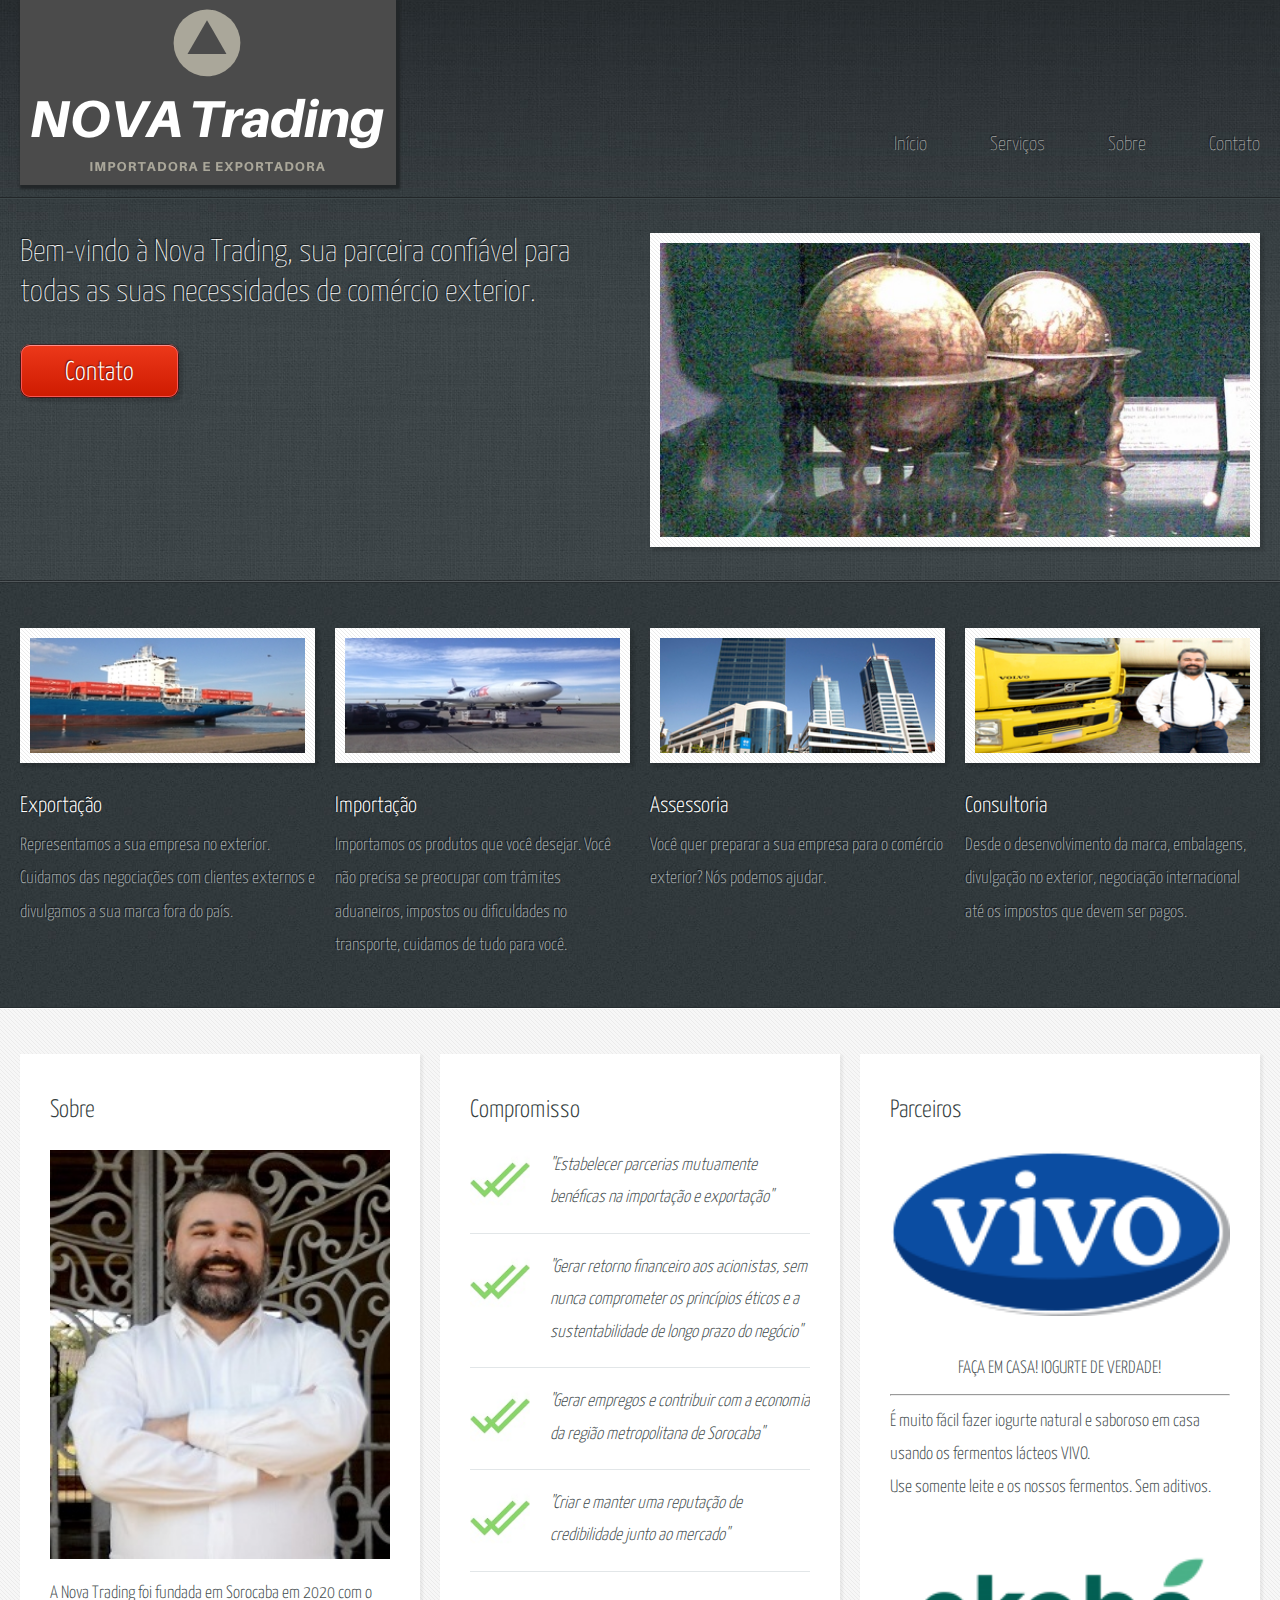
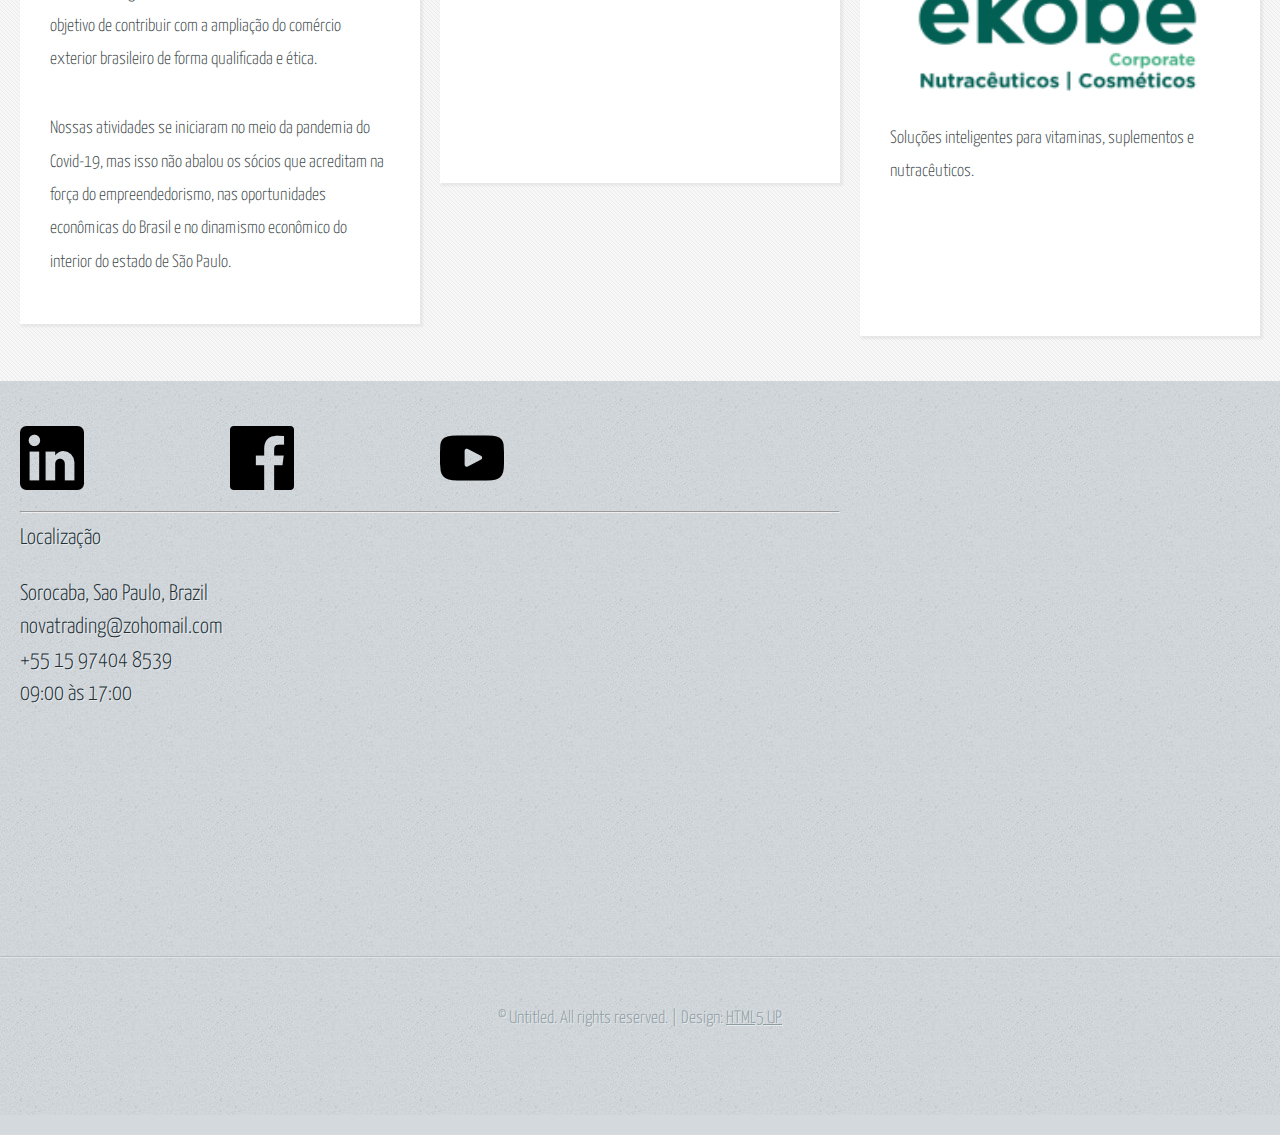
==== commit 866a1629: "icones - endereço e mapa google" ====
--- a/index.html
+++ b/index.html
@@ -251,7 +251,7 @@
 
 								<!-- Blurb -->
 									<section>
-										<h2>Localização</h2>
+										<h2></h2>
 										<p>
 											<iframe src="https://www.google.com/maps/embed?pb=!1m18!1m12!1m3!1d1829.3680825242043!2d-47.428088938165345!3d-23.506010731807315!2m3!1f0!2f0!3f0!3m2!1i1024!2i768!4f13.1!3m3!1m2!1s0x230111fb3be46d83%3A0x1280d525f5ab58a6!2sNova%20Trading!5e0!3m2!1spt-BR!2sbr!4v1706142538919!5m2!1spt-BR!2sbr" width="600" height="450" style="border:0;" allowfullscreen="" loading="lazy" referrerpolicy="no-referrer-when-downgrade"></iframe>
 										</p>
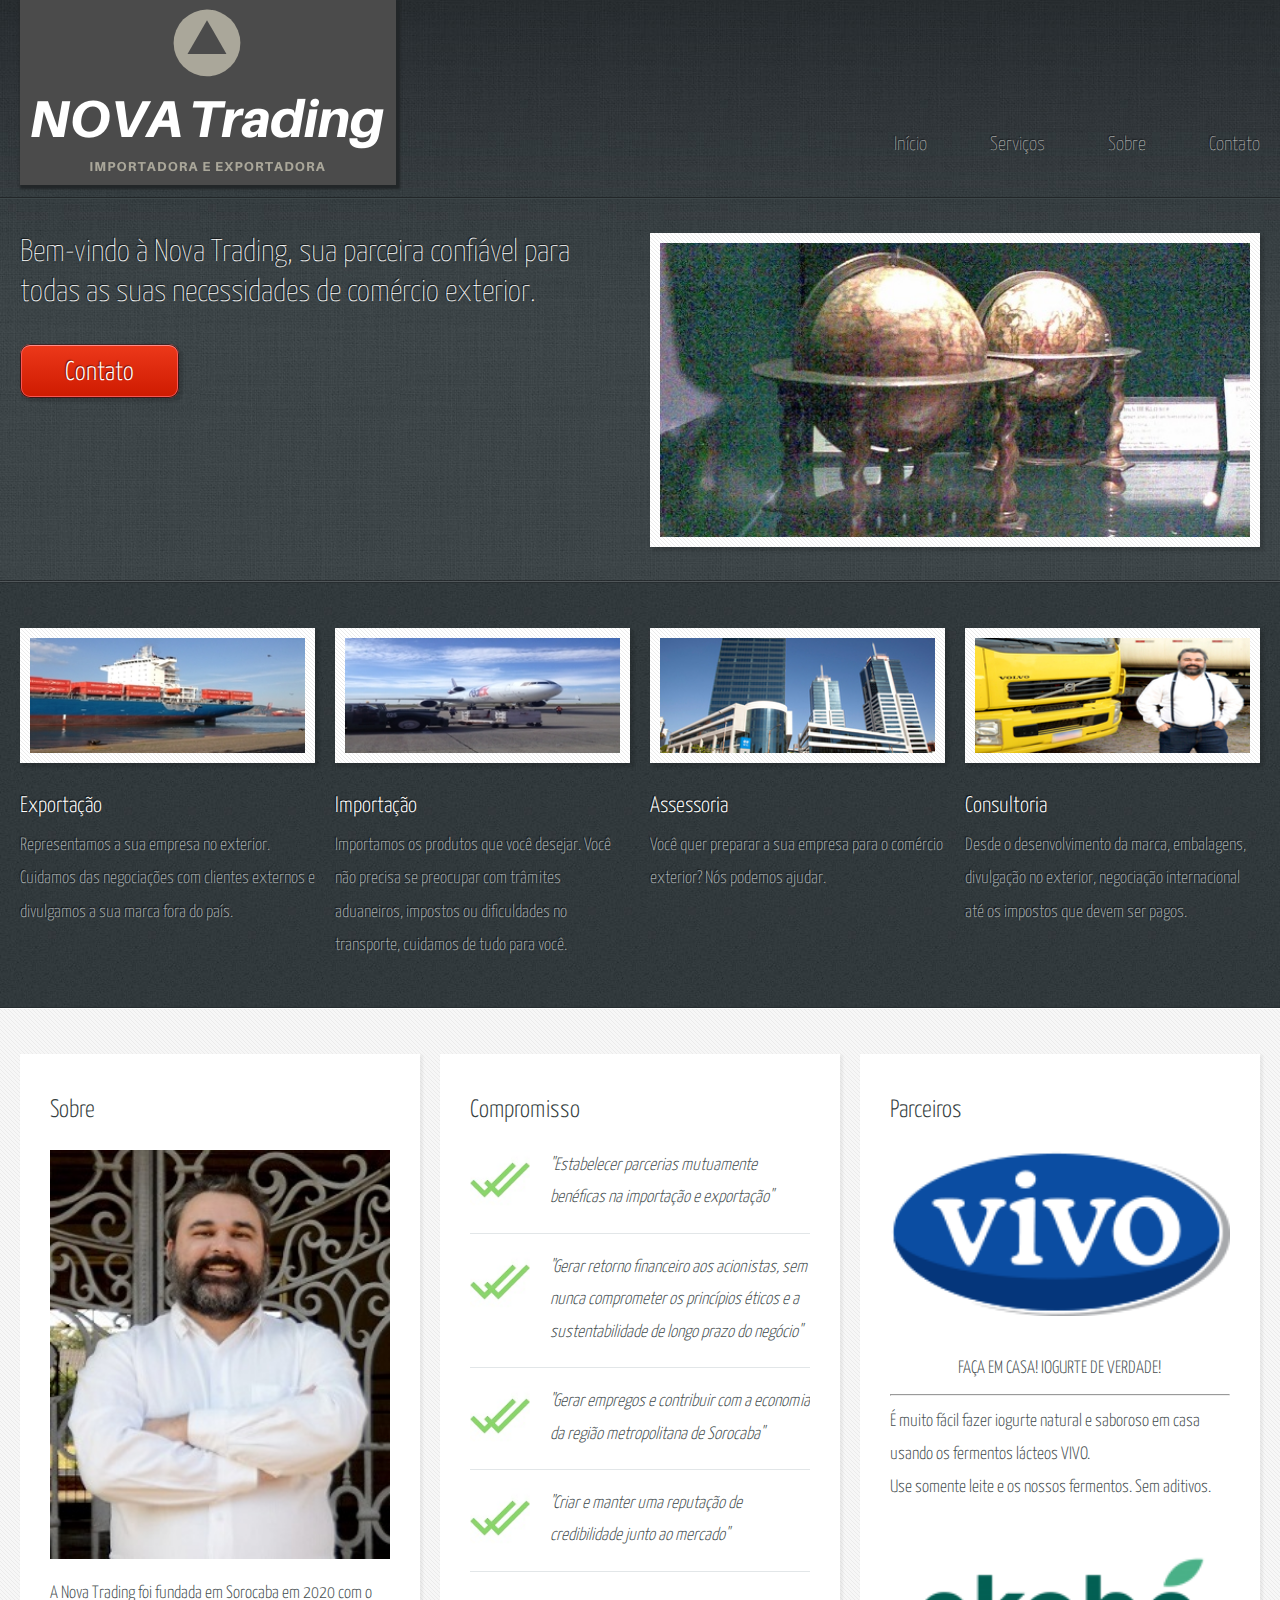
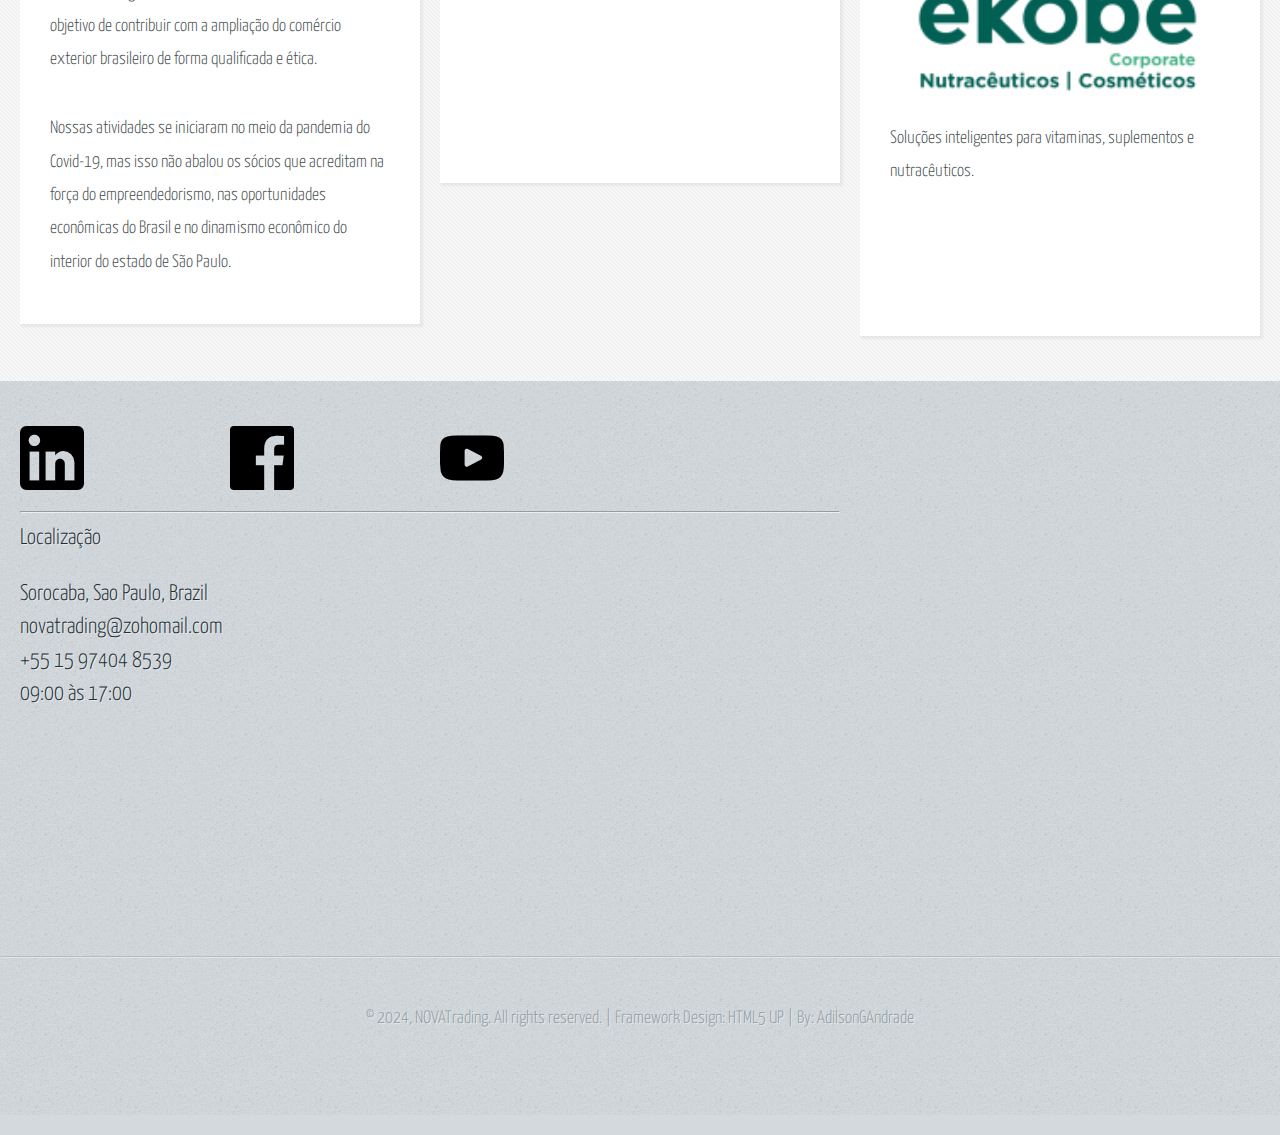
==== commit ca17fa31: "ajuste copyright" ====
--- a/index.html
+++ b/index.html
@@ -264,7 +264,7 @@
 
 			<!-- Copyright -->
 				<div id="copyright">
-					&copy; Untitled. All rights reserved. | Design: <a href="http://html5up.net">HTML5 UP</a>
+					&copy; 2024, NOVATrading. All rights reserved. | Framework Design: HTML5 UP  | By: AdilsonGAndrade</a>
 				</div>
 
 		</div>
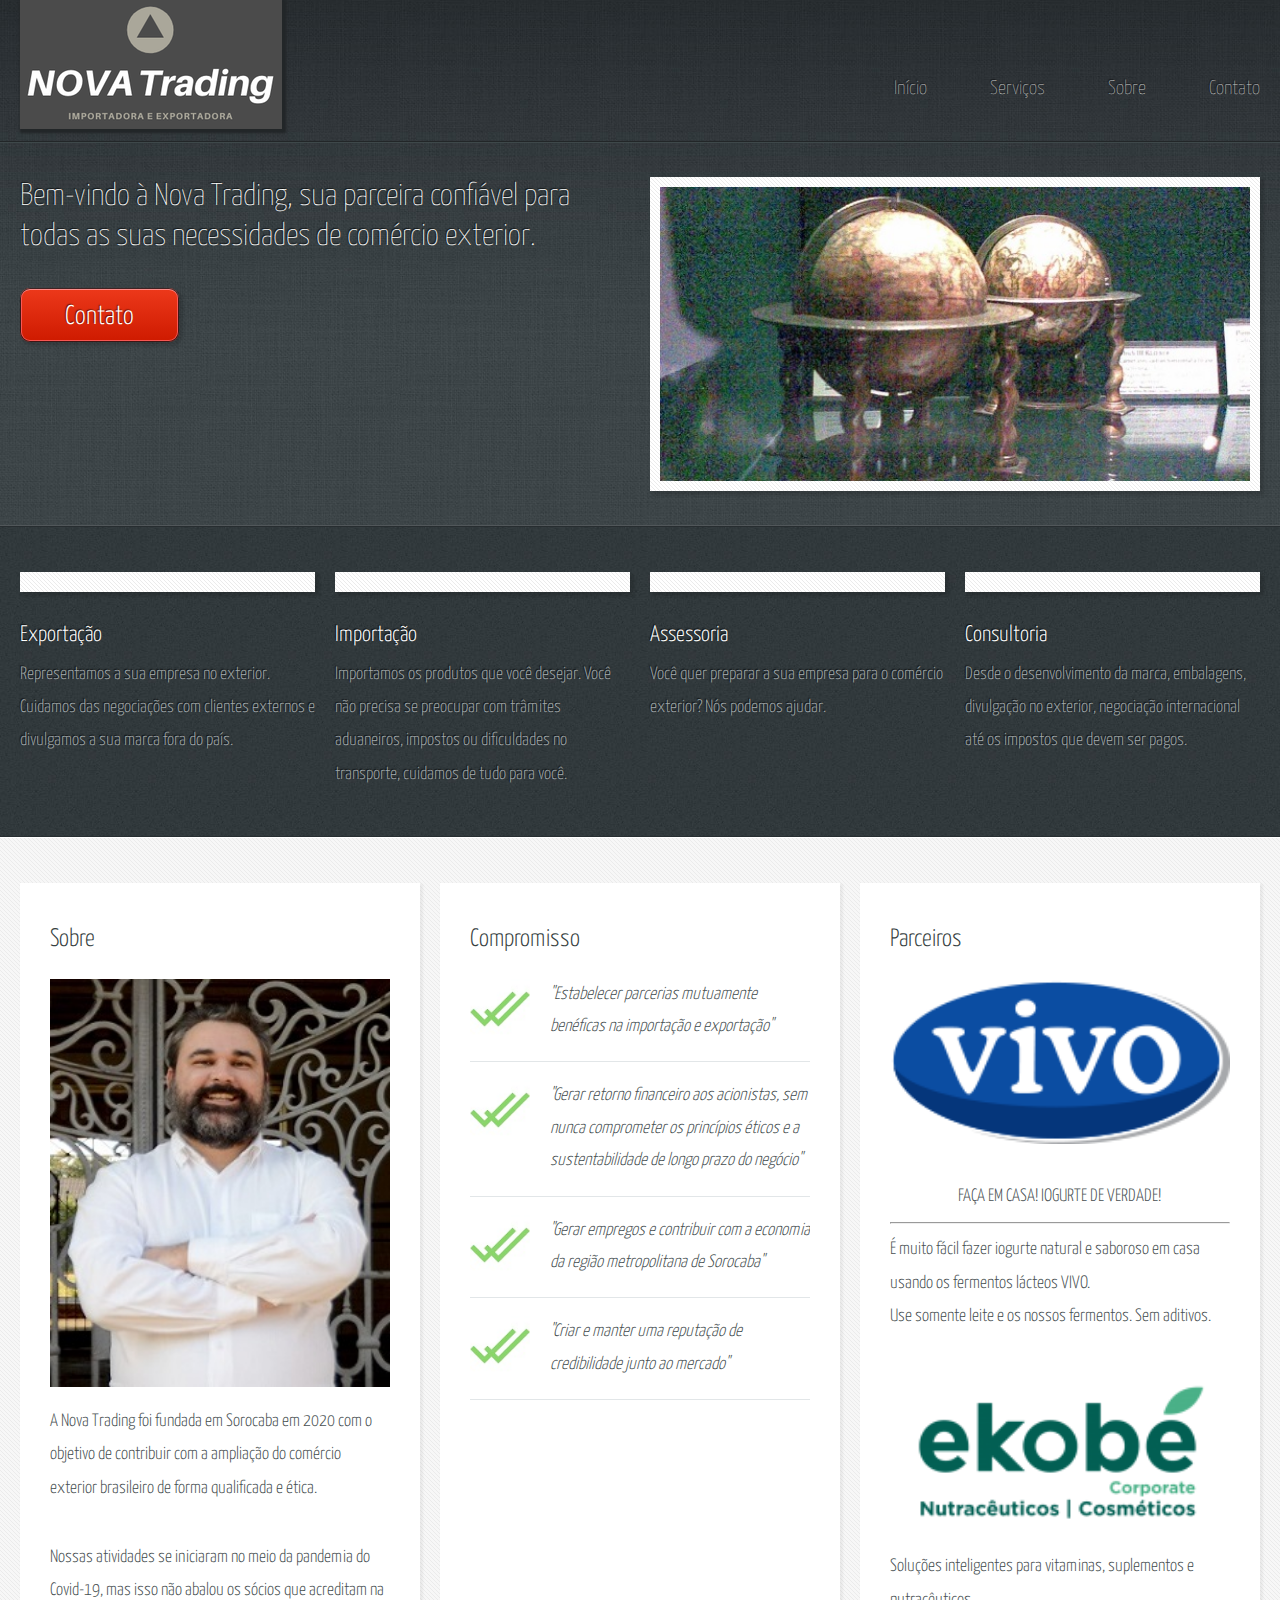
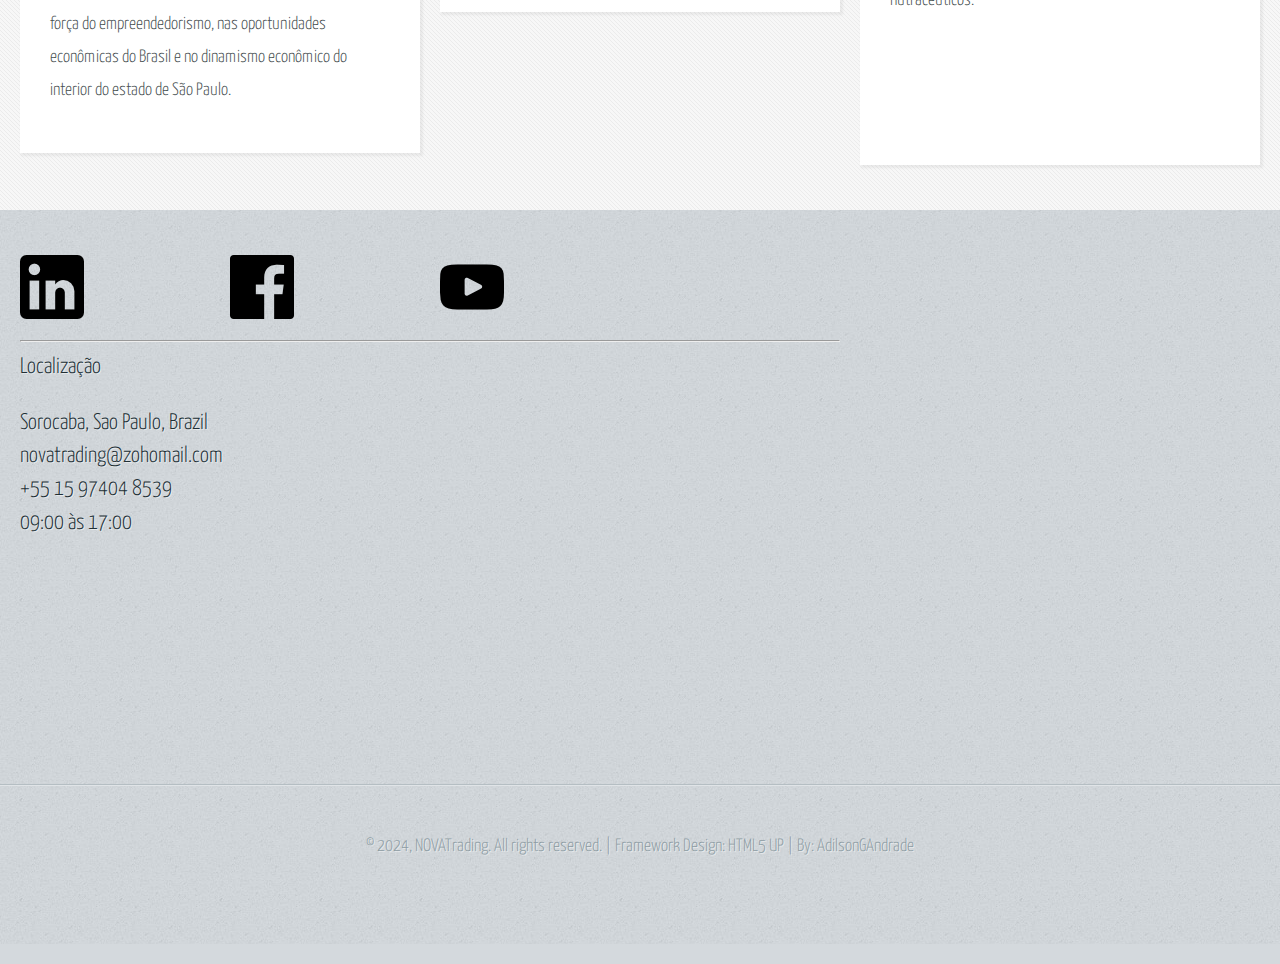
==== commit aa5ee33f: "inserção favicon" ====
--- a/index.html
+++ b/index.html
@@ -10,6 +10,7 @@
 		<meta charset="utf-8" />
 		<meta name="viewport" content="width=device-width, initial-scale=1, user-scalable=no" />
 		<link rel="stylesheet" href="assets/css/main.css" />
+		<link rel="shortcut icon" href="favicon.ico" type="image/x-icon">
 	</head>
 	<body>
 		<div id="page-wrapper">
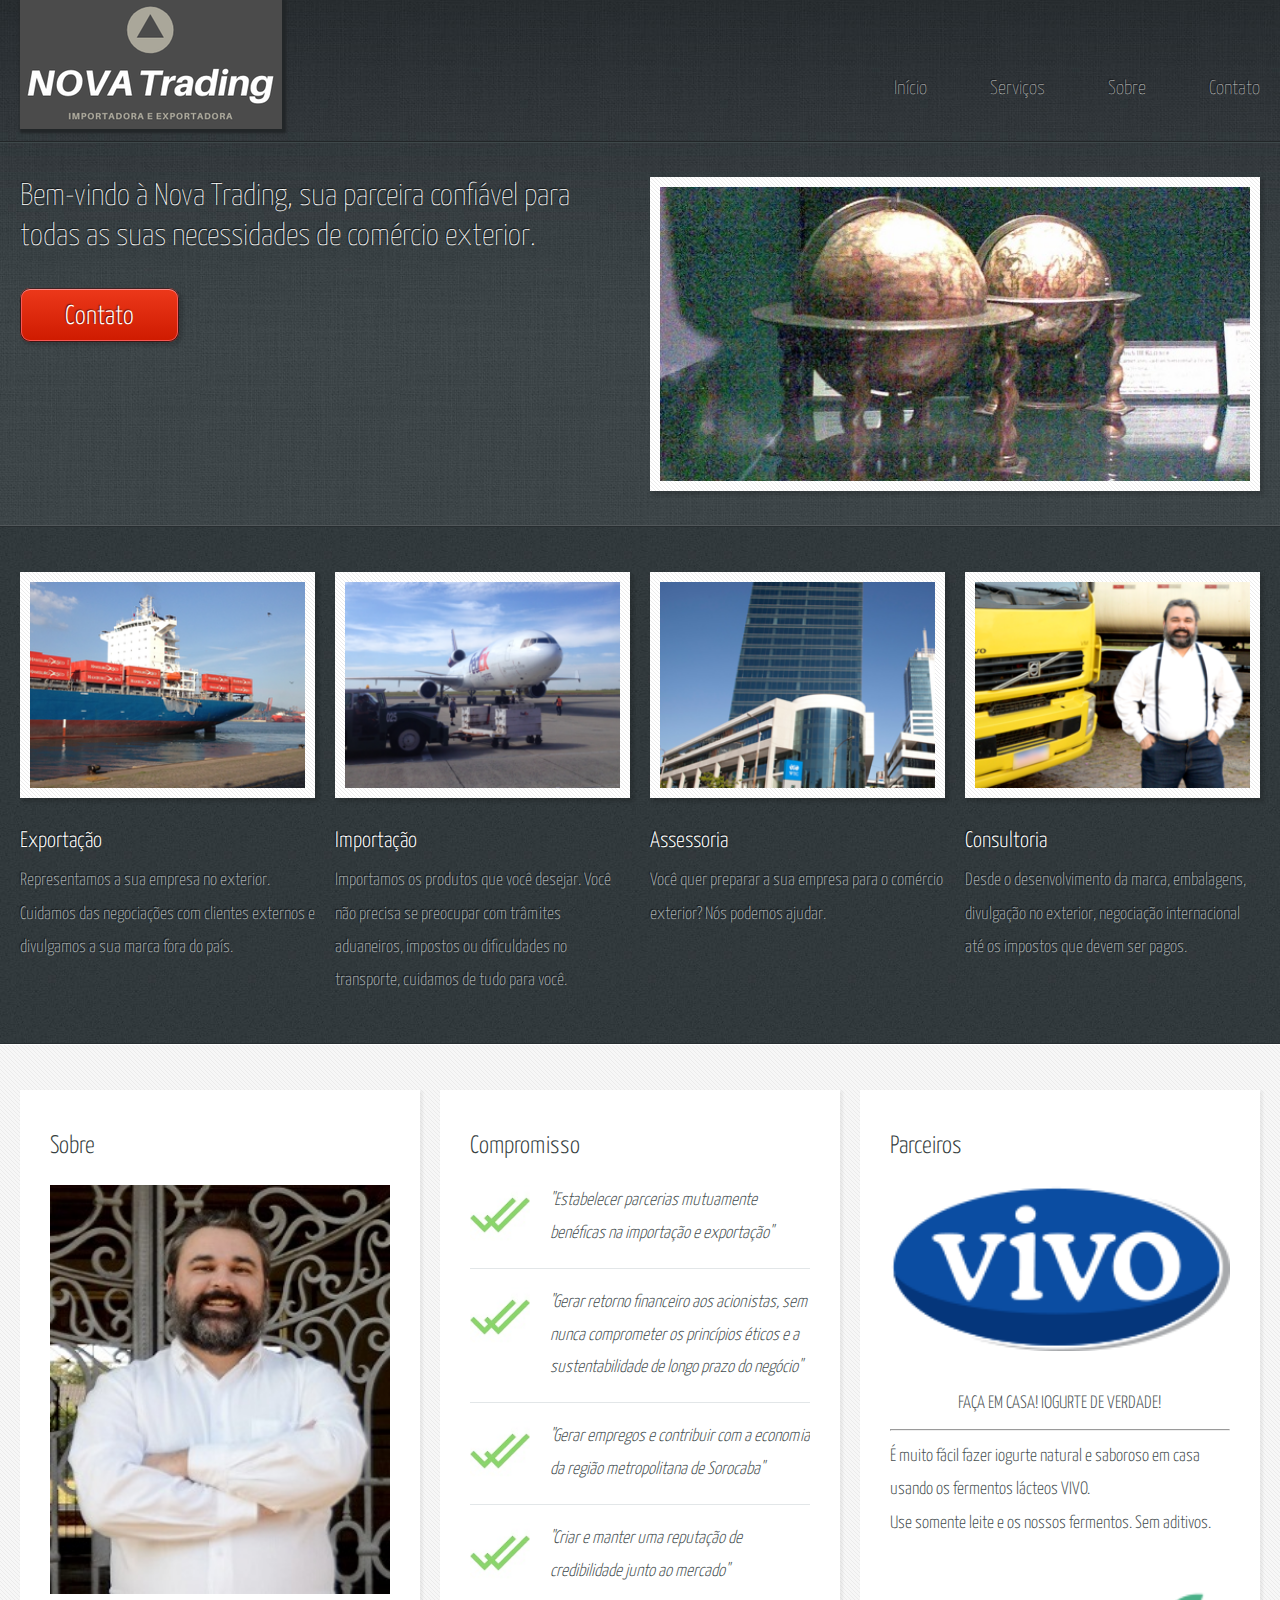
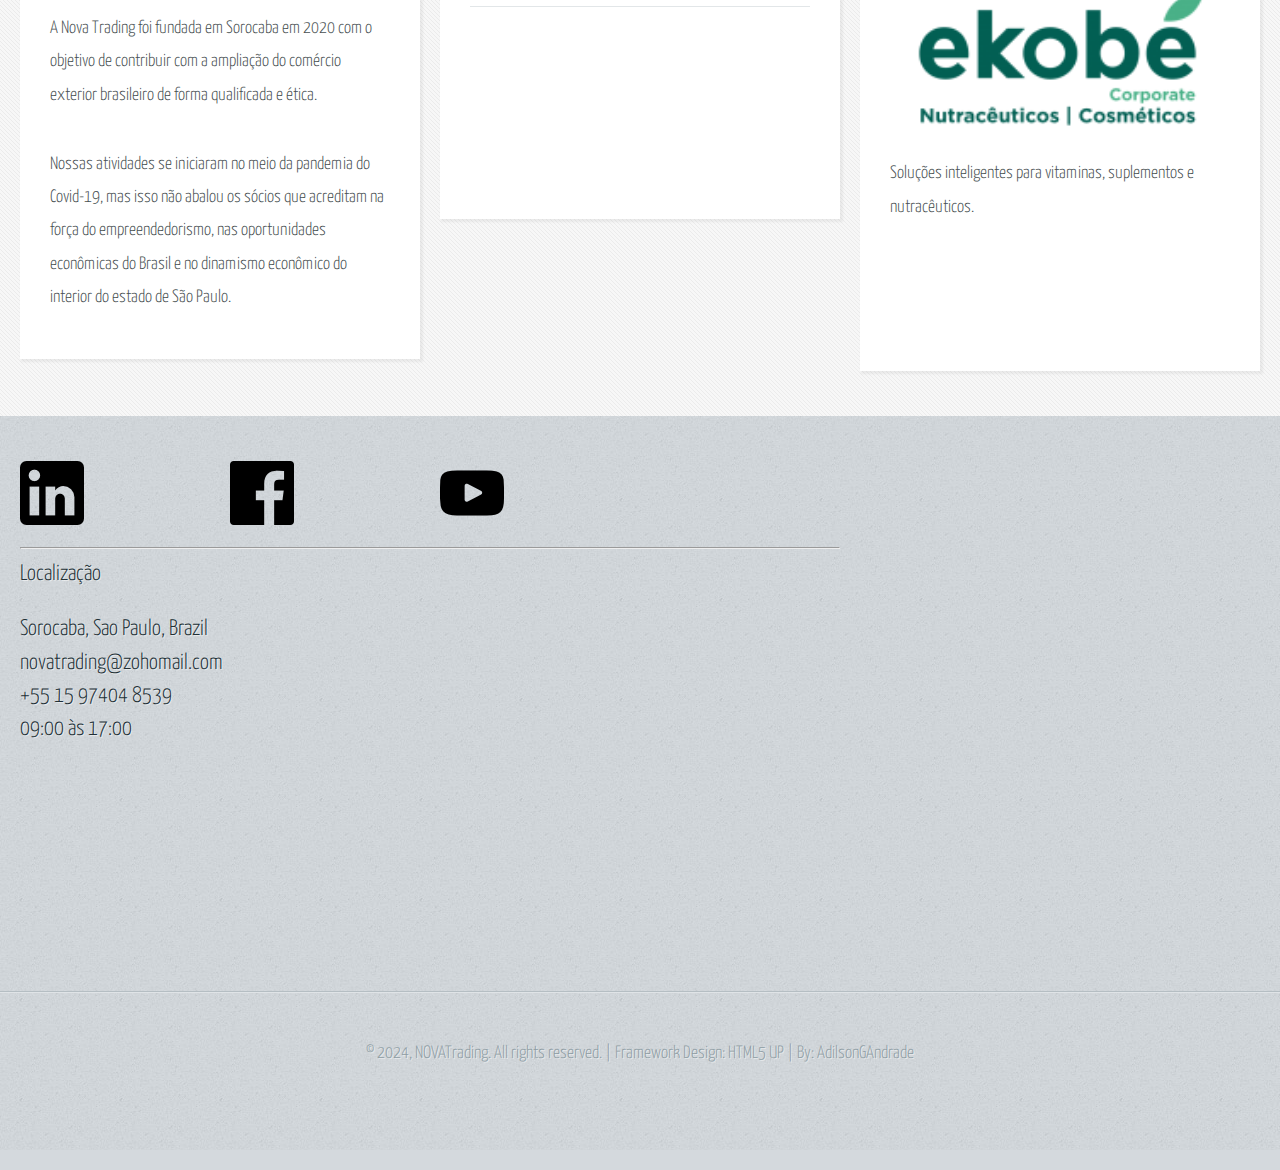
==== commit f3ed2368: "Ajuste na extensao de JPG para PNG no index.html" ====
--- a/index.html
+++ b/index.html
@@ -65,7 +65,7 @@
 
 								<!-- Feature #1 -->
 									<section>
-										<a href="servicos.html" class="bordered-feature-image"><img src="images/pic01-exportacao.jpg" alt="" /></a>
+										<a href="servicos.html" class="bordered-feature-image"><img src="images/pic01-exportacao.png" alt="" /></a>
 										<h2>Exportação</h2>
 										<p>
 Representamos a sua empresa no exterior. Cuidamos das negociações com clientes externos e divulgamos a sua marca fora do país.											
@@ -77,7 +77,7 @@
 
 								<!-- Feature #2 -->
 									<section>
-										<a href="servicos.html" class="bordered-feature-image"><img src="images/pic02-importacao.jpg" alt="" /></a>
+										<a href="servicos.html" class="bordered-feature-image"><img src="images/pic02-importacao.png" alt="" /></a>
 										<h2>Importação</h2>
 										<p>
 Importamos os produtos que você desejar. Você não precisa se preocupar com trâmites aduaneiros, impostos ou dificuldades no transporte, cuidamos de tudo para você.
@@ -89,7 +89,7 @@
 
 								<!-- Feature #3 -->
 									<section>
-										<a href="servicos.html" class="bordered-feature-image"><img src="images/pic03-assessoria.jpg" alt="" /></a>
+										<a href="servicos.html" class="bordered-feature-image"><img src="images/pic03-assessoria.png" alt="" /></a>
 										<h2>Assessoria</h2>
 										<p>
 Você quer preparar a sua empresa para o comércio exterior? Nós podemos ajudar. 
@@ -102,7 +102,7 @@
 
 								<!-- Feature #4 -->														
 									<section>
-										<a href="servicos.html" class="bordered-feature-image"><img src="images/pic04-consultoria.jpg" alt="" /></a>
+										<a href="servicos.html" class="bordered-feature-image"><img src="images/pic04-consultoria.png" alt="" /></a>
 										<h2>Consultoria</h2>
 										<p>
 Desde o desenvolvimento da marca, embalagens, divulgação no exterior, negociação internacional até os impostos que devem ser pagos.
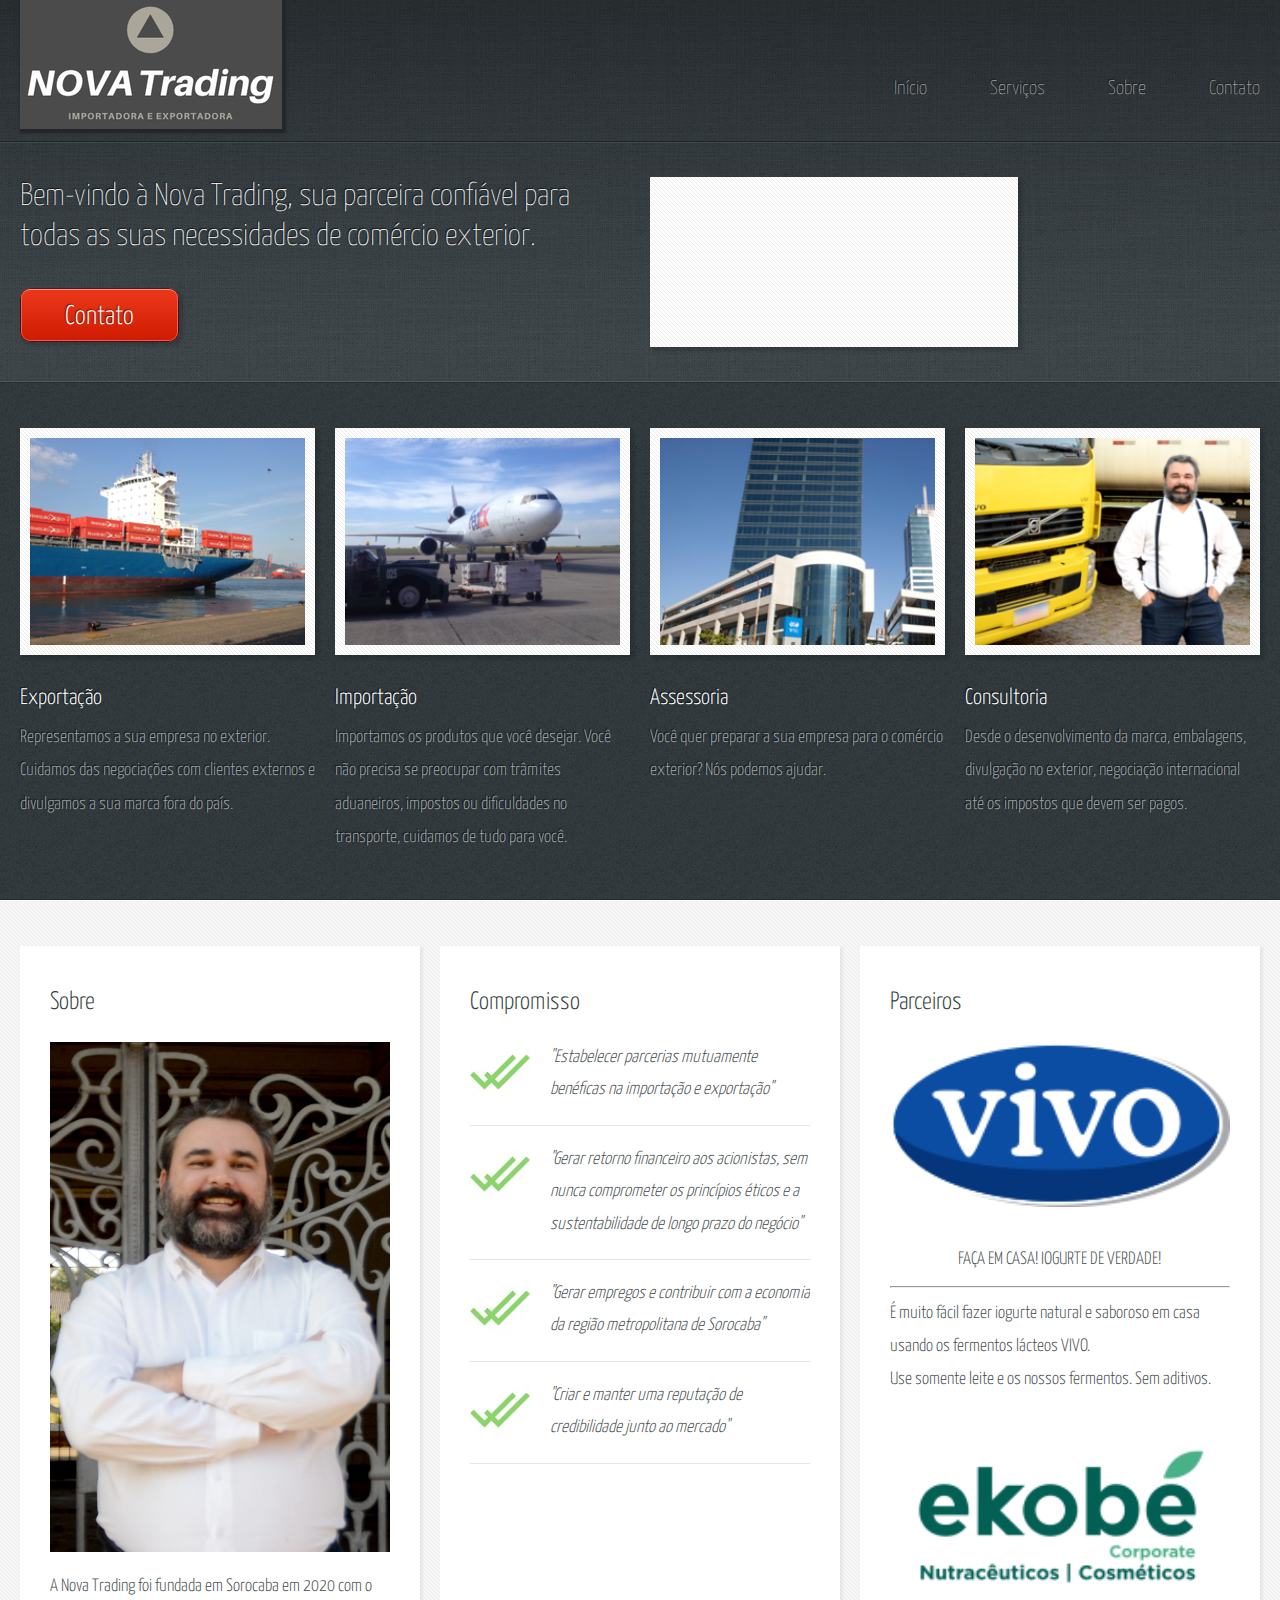
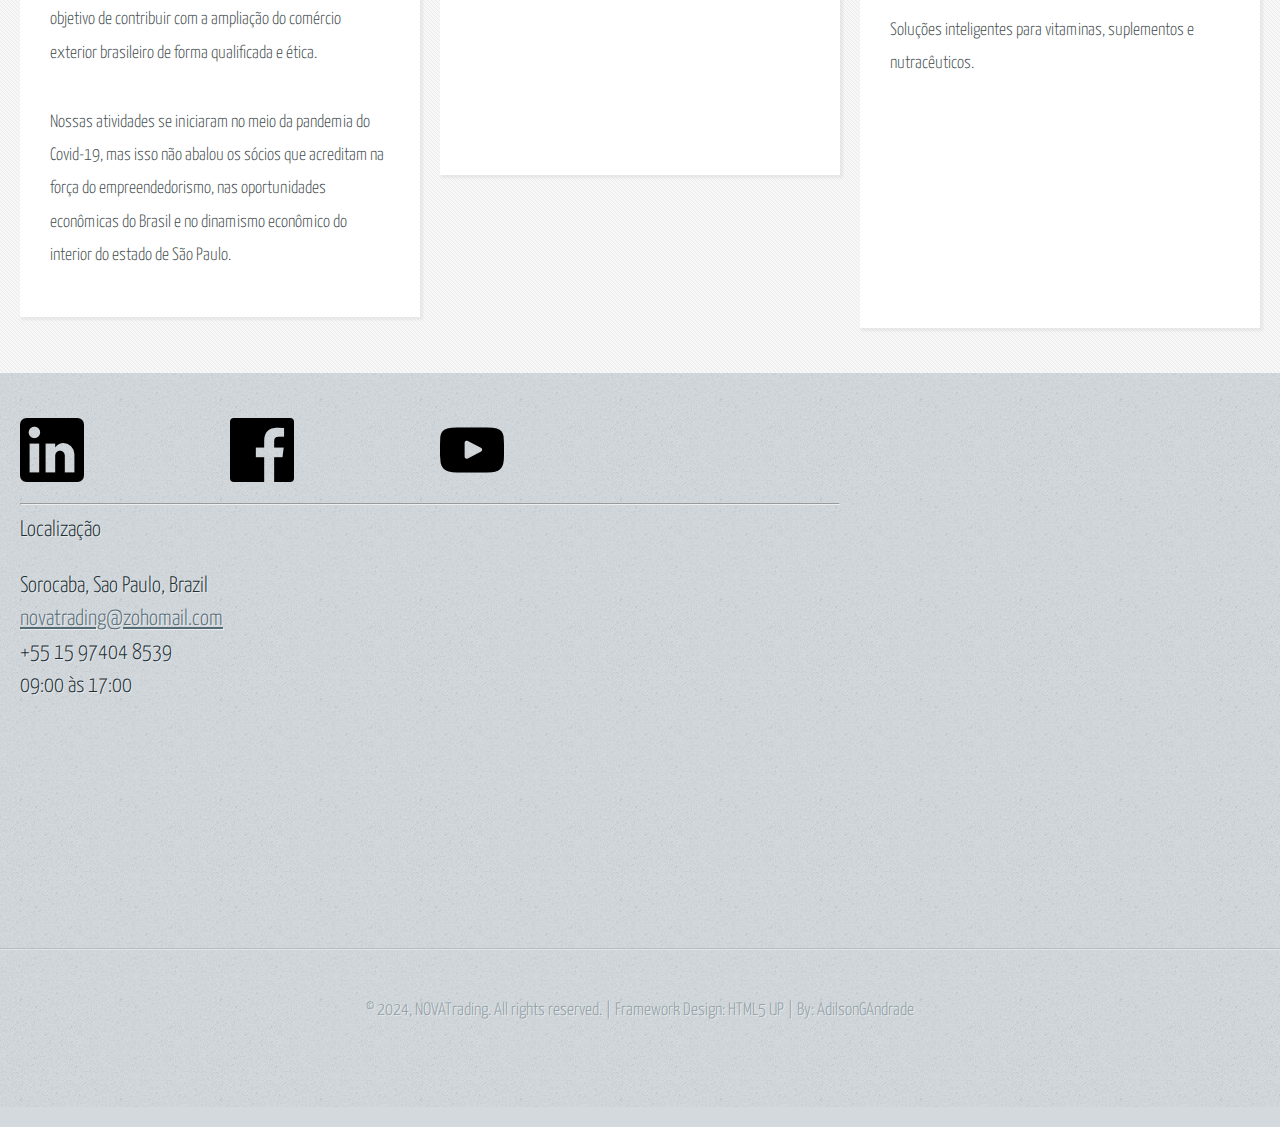
==== commit 175b2ed7: "Atualizações gerais - video em loop e resolução imagens" ====
--- a/index.html
+++ b/index.html
@@ -10,7 +10,7 @@
 		<meta charset="utf-8" />
 		<meta name="viewport" content="width=device-width, initial-scale=1, user-scalable=no" />
 		<link rel="stylesheet" href="assets/css/main.css" />
-		<link rel="shortcut icon" href="favicon.ico" type="image/x-icon">
+		<link rel="shortcut icon" href="images/favicon.ico" type="image/x-icon">
 	</head>
 	<body>
 		<div id="page-wrapper">
@@ -46,11 +46,14 @@
 										<a href="#" class="button-large">Contato</a>
 
 								</div>
-								<div class="col-6 col-12-medium imp-medium">
-
-									<!-- Banner Image -->
-									<a href="#" class="bordered-feature-image"><img src="images/banner.jpg" alt="" /></a>
-
+
+								<div class="col-6 col-12-medium imp-medium">									
+
+									<!-- Banner Image 
+									<a href="#" class="bordered-feature-image"><img src="images/banner.jpg" alt="" /></a>-->
+									<video width="368" autoplay muted loop class="bordered-feature-image">
+										<source src="videos/logistics.mp4" type="video/mp4">
+									</video>
 								</div>
 							</div>
 						</div>
@@ -126,7 +129,7 @@
 											<h2>Sobre</h2>
 											<h3></h3>
 										</header>
-										<a href="http://lattes.cnpq.br/8724886838168223" class="feature-image" target="_blank"><img src="images/pic05.jpg" alt="" /></a>
+										<a href="http://lattes.cnpq.br/8724886838168223" class="feature-image" target="_blank"><img src="images/pic05.png" alt="" /></a>
 										<p>
 A Nova Trading foi fundada em Sorocaba em 2020 com o objetivo de contribuir com a ampliação do comércio exterior brasileiro de forma qualificada e ética.</p>
 <p>Nossas atividades se iniciaram no meio da pandemia do Covid-19, mas isso não abalou os sócios que acreditam na força do empreendedorismo, nas oportunidades econômicas do Brasil e no dinamismo econômico do interior do estado de São Paulo.										
@@ -167,7 +170,10 @@
 											<br>
 											<br>
 											<br>
-											<br>										
+											<br>	
+											<br>
+											<br>
+											<br>																					
 										</ul>
 									</section>
 							</div>
@@ -189,6 +195,9 @@
 <p>Soluções inteligentes para vitaminas, suplementos e nutracêuticos.</p>
 <br>
 <br>
+<br>
+<br>
+<br>
 									</section>							
 
 							</div>							
@@ -240,7 +249,8 @@
 											<h2>Localização</h2>
 											<h2>
 												Sorocaba, Sao Paulo, Brazil<br>
-												novatrading@zohomail.com<br>
+												<a href="mailto:novatrading@zohomail.com?subject=NOVA Trading&body=Visitei seu site e gostaria de...">novatrading@zohomail.com</a>												
+												<br>
 												+55 15 97404 8539<br>
 												09:00 às 17:00	<br>									
 											</h2>
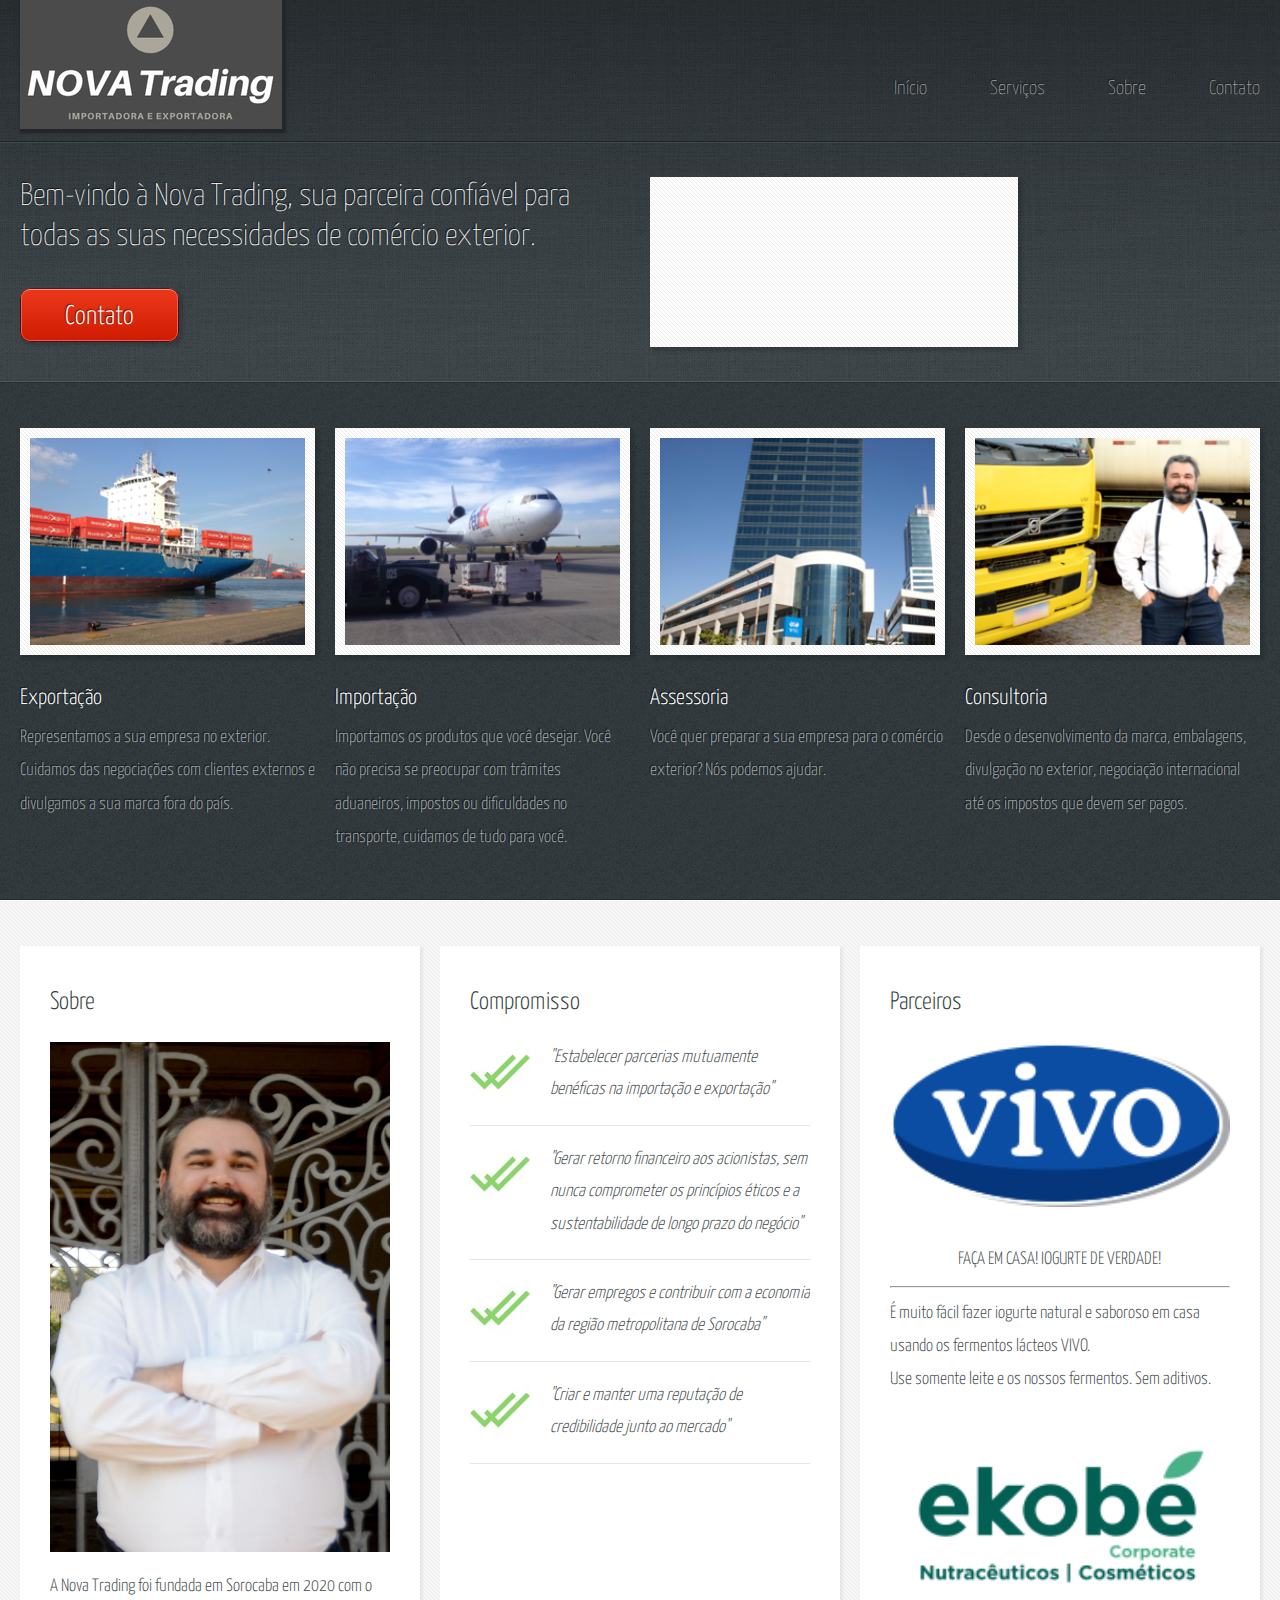
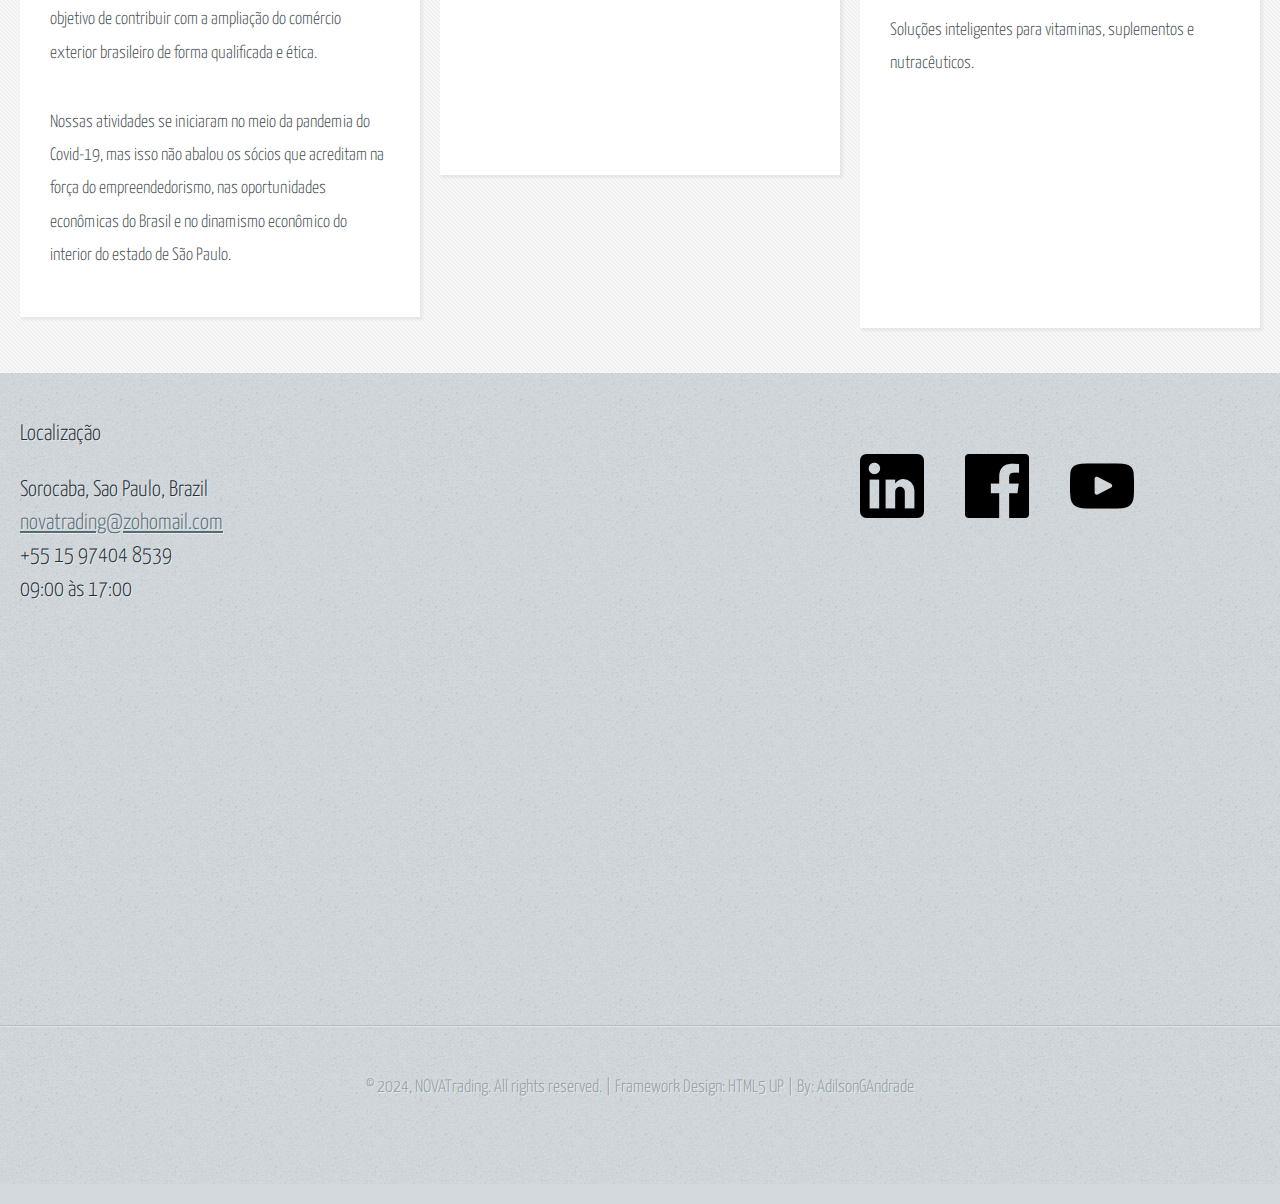
==== commit 0f2c576c: "Alterações no footer, dimensionamento do mapa e posicionamento" ====
--- a/index.html
+++ b/index.html
@@ -215,37 +215,6 @@
 								<!-- Links -->
 									<section>
 										<div>
-											<div class="row">
-												<div class="col-3 col-12-small">
-													<ul class="link-list last-child">
-														<li><a href="https://www.linkedin.com/company/nova-trading-business/?viewAsMember=true" target="_blank">
-															<img src="images/logotipo-do-linkedin.png" alt="linkedin" /></a>
-														</li>
-													</ul>
-												</div>
-												<div class="col-3 col-12-small">
-													<ul class="link-list last-child">
-														<li><a href="https://www.facebook.com/NTimportacao/" target="_blank">
-															<img src="images/logotipo-do-aplicativo-do-facebook.png" alt="facebook" /></a>
-														</li>
-													</ul>
-												</div>
-												<div class="col-3 col-12-small">
-													<ul class="link-list last-child">
-														<li><a href="https://www.youtube.com/@LogisticaSimples" target="_blank">
-															<img src="images/logotipo-de-youtube.png" alt="" /></a>
-														</li>														
-													</ul>
-												</div>
-												<div class="col-3 col-12-small">
-													<ul class="link-list last-child">
-														<li><a href="" target="_blank">
-															<img src="" alt="" /></a>
-														</li>
-													</ul>
-												</div>
-											</div>
-											<hr>
 											<h2>Localização</h2>
 											<h2>
 												Sorocaba, Sao Paulo, Brazil<br>
@@ -254,18 +223,51 @@
 												+55 15 97404 8539<br>
 												09:00 às 17:00	<br>									
 											</h2>
+
 										</div>
-									</section>
-
-							</div>
+											<iframe src="https://www.google.com/maps/embed?pb=!1m18!1m12!1m3!1d1829.3680825242043!2d-47.428088938165345!3d-23.506010731807315!2m3!1f0!2f0!3f0!3m2!1i1024!2i768!4f13.1!3m3!1m2!1s0x230111fb3be46d83%3A0x1280d525f5ab58a6!2sNova%20Trading!5e0!3m2!1spt-BR!2sbr!4v1706142538919!5m2!1spt-BR!2sbr" width="450" height="338" style="border:0;" allowfullscreen="" loading="lazy" referrerpolicy="no-referrer-when-downgrade"></iframe>
+
+									</section>
+
+							</div>
+				
+
 							<div class="col-4 col-12-medium imp-medium">
 
 								<!-- Blurb -->
 									<section>
 										<h2></h2>
-										<p>
-											<iframe src="https://www.google.com/maps/embed?pb=!1m18!1m12!1m3!1d1829.3680825242043!2d-47.428088938165345!3d-23.506010731807315!2m3!1f0!2f0!3f0!3m2!1i1024!2i768!4f13.1!3m3!1m2!1s0x230111fb3be46d83%3A0x1280d525f5ab58a6!2sNova%20Trading!5e0!3m2!1spt-BR!2sbr!4v1706142538919!5m2!1spt-BR!2sbr" width="600" height="450" style="border:0;" allowfullscreen="" loading="lazy" referrerpolicy="no-referrer-when-downgrade"></iframe>
-										</p>
+										<p></p>
+										<div class="row">
+											<div class="col-3 col-12-small">
+												<ul class="link-list last-child">
+													<li><a href="https://www.linkedin.com/company/nova-trading-business/?viewAsMember=true" target="_blank">
+														<img src="images/logotipo-do-linkedin.png" alt="linkedin" /></a>
+													</li>
+												</ul>
+											</div>
+											<div class="col-3 col-12-small">
+												<ul class="link-list last-child">
+													<li><a href="https://www.facebook.com/NTimportacao/" target="_blank">
+														<img src="images/logotipo-do-aplicativo-do-facebook.png" alt="facebook" /></a>
+													</li>
+												</ul>
+											</div>
+											<div class="col-3 col-12-small">
+												<ul class="link-list last-child">
+													<li><a href="https://www.youtube.com/@LogisticaSimples" target="_blank">
+														<img src="images/logotipo-de-youtube.png" alt="" /></a>
+													</li>														
+												</ul>
+											</div>
+											<div class="col-3 col-12-small">
+												<ul class="link-list last-child">
+													<li><a href="" target="_blank">
+														<img src="" alt="" /></a>
+													</li>
+												</ul>
+											</div>
+										</div>
 									</section>
 
 							</div>
